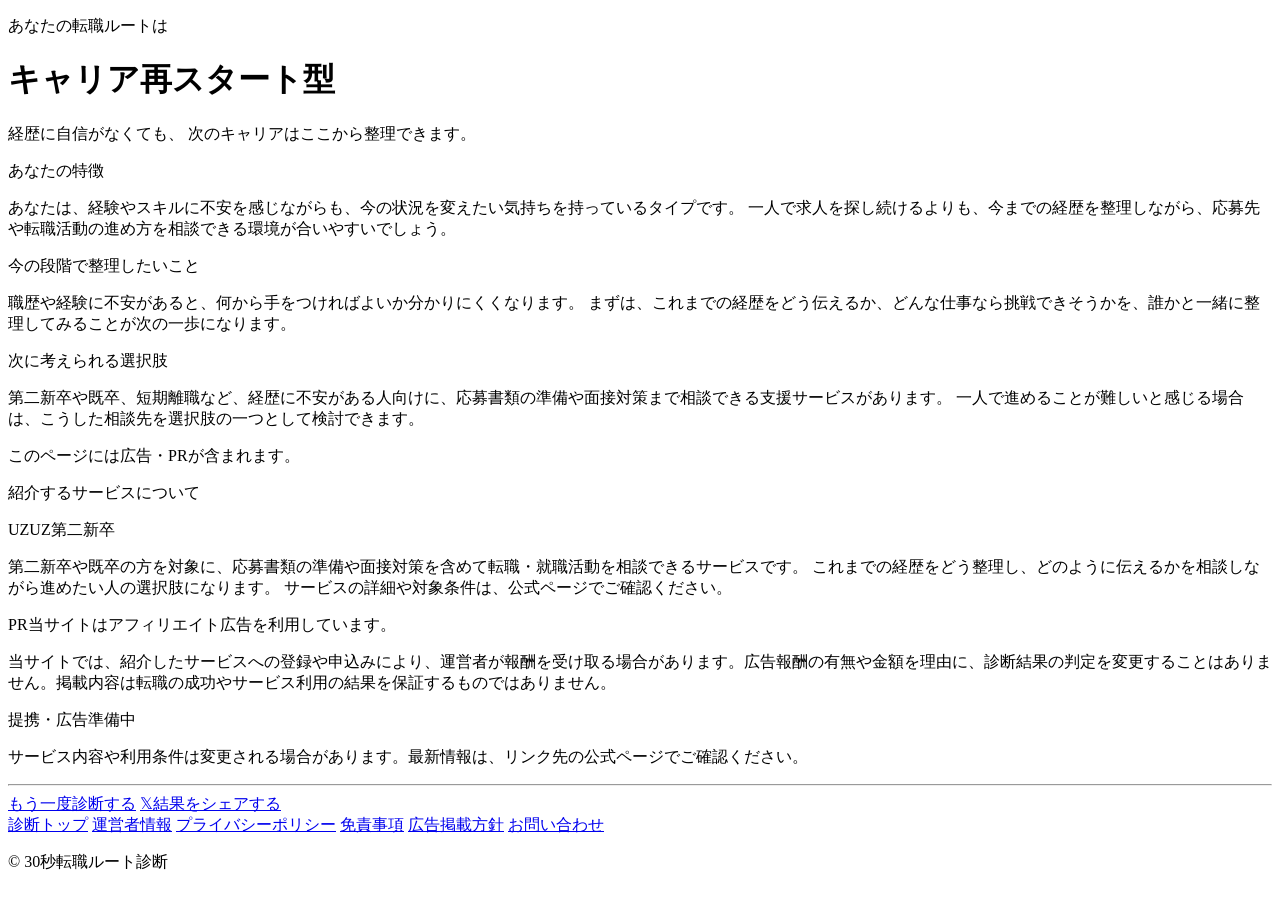
==== about.html @ 44304112 "Add files via upload" ====
<!DOCTYPE html>
<html lang="ja">
<head>
  <meta charset="UTF-8">
  <meta name="viewport" content="width=device-width, initial-scale=1.0">
  <title>キャリア再スタート型｜30秒転職ルート診断</title>
  <meta name="robots" content="noindex">
  <link rel="icon" href="../assets/images/favicon.png" type="image/png">
  <link rel="stylesheet" href="../style.css">
  <script src="../assets/js/analytics.js" defer></script>
</head>
<body>
<div class="result-page" data-result-type="RESTART">

  <!-- 1. 診断結果名 -->
  <div class="result-hero">
    <p class="result-hero__eyebrow">あなたの転職ルートは</p>
    <h1 class="result-hero__type">キャリア再スタート型</h1>
    <p class="result-hero__catch">経歴に自信がなくても、
次のキャリアはここから整理できます。</p>
  </div>

  <div class="result-body">

    <!-- 2. 結果タイプの特徴 -->
    <div class="result-card">
      <p class="result-card__title">あなたの特徴</p>
      <p class="result-card__body">あなたは、経験やスキルに不安を感じながらも、今の状況を変えたい気持ちを持っているタイプです。

一人で求人を探し続けるよりも、今までの経歴を整理しながら、応募先や転職活動の進め方を相談できる環境が合いやすいでしょう。</p>
    </div>

    <!-- 3. 今の段階で整理したいこと -->
    <div class="result-card">
      <p class="result-card__title">今の段階で整理したいこと</p>
      <p class="result-card__body">職歴や経験に不安があると、何から手をつければよいか分かりにくくなります。

まずは、これまでの経歴をどう伝えるか、どんな仕事なら挑戦できそうかを、誰かと一緒に整理してみることが次の一歩になります。</p>
    </div>

    <!-- 4. 次に考えられる選択肢 -->
    <div class="result-card">
      <p class="result-card__title">次に考えられる選択肢</p>
      <p class="result-card__body">第二新卒や既卒、短期離職など、経歴に不安がある人向けに、応募書類の準備や面接対策まで相談できる支援サービスがあります。

一人で進めることが難しいと感じる場合は、こうした相談先を選択肢の一つとして検討できます。</p>
    </div>

    <div class="ad-disclosure-top">このページには広告・PRが含まれます。</div>
    <!-- 5. 紹介サービスの一般的な特徴 -->
    <div class="result-card">
      <p class="result-card__title">紹介するサービスについて</p>
      <p class="service-name">UZUZ第二新卒</p>
      <p class="result-card__body">第二新卒や既卒の方を対象に、応募書類の準備や面接対策を含めて転職・就職活動を相談できるサービスです。

これまでの経歴をどう整理し、どのように伝えるかを相談しながら進めたい人の選択肢になります。

サービスの詳細や対象条件は、公式ページでご確認ください。</p>
    </div>

    <!-- 6. 広告・PR表記（紹介サービスの説明の直前にも事前表示） -->
    <div class="pr-notice">
      <p class="pr-notice__short"><span class="pr-tag">PR</span>当サイトはアフィリエイト広告を利用しています。</p>
      <p class="pr-notice__detail">当サイトでは、紹介したサービスへの登録や申込みにより、運営者が報酬を受け取る場合があります。広告報酬の有無や金額を理由に、診断結果の判定を変更することはありません。掲載内容は転職の成功やサービス利用の結果を保証するものではありません。</p>
    </div>

    <!-- 7. A8正式広告コード用のaffiliate-slot（クリックしない限り遷移しない） -->
    <!-- A8広告コード開始：運営者がコード全文を貼り付ける -->
    <div class="affiliate-slot affiliate-slot--restart" data-service-key="uzuz" data-cta-position="main">
      <p class="affiliate-placeholder">提携・広告準備中</p>
    </div>
    <!-- A8広告コード終了 -->

    <!-- 8. 最新情報確認の注意書き -->
    <p class="update-notice">サービス内容や利用条件は変更される場合があります。最新情報は、リンク先の公式ページでご確認ください。</p>

    <hr class="divider">

    <!-- 9. もう一度診断する / 10. Xで結果を共有する -->
    <div class="retry-share">
      <a href="../index.html" class="btn-retry" id="btn-retry">もう一度診断する</a>
      <a href="#" class="btn-share" id="btn-share" aria-label="診断結果をXでシェアする">
        <span class="btn-share__icon" aria-hidden="true">𝕏</span>結果をシェアする
      </a>
    </div>

  </div>
</div>

<footer class="site-footer">
  <div class="container">
    <nav class="site-footer__links" aria-label="サイトリンク">
      <a href="../index.html">診断トップ</a>
      <a href="../about.html">運営者情報</a>
      <a href="../privacy.html">プライバシーポリシー</a>
      <a href="../disclaimer.html">免責事項</a>
      <a href="../advertising-policy.html">広告掲載方針</a>
      <a href="https://docs.google.com/forms/d/e/1FAIpQLSc9FiE9QrxssRtH7XwaJatHyO9ElNKXP9jEjue935tfSrN-sg/viewform" target="_blank" rel="noopener noreferrer">お問い合わせ</a>
    </nav>
    <p class="site-footer__copy">© 30秒転職ルート診断</p>
  </div>
</footer>

<script>
  document.getElementById('btn-share').addEventListener('click', function (e) {
    e.preventDefault();
    var shareUrl = new URL('../index.html', window.location.href).href;
    var text = encodeURIComponent('私は「キャリア再スタート型」でした！\n経歴に自信がなくても、次の道は整理できる。\n#30秒転職ルート診断');
    window.open('https://twitter.com/intent/tweet?text=' + text + '&url=' + encodeURIComponent(shareUrl), '_blank', 'noopener');
    if (typeof window.trackEvent === 'function') window.trackEvent('share_click', { result_type: 'RESTART' });
  });
  document.getElementById('btn-retry').addEventListener('click', function () {
    if (typeof window.trackEvent === 'function') window.trackEvent('retry_click', {});
  });
</script>
</body>
</html>
---- style.css ----
/**
 * 30秒転職ルート診断 - 診断ロジック
 *
 * 構成：
 *  1. CONFIG              - サイト全体の設定値
 *  2. RESULT_SERVICE_MAP  - 結果タイプと紹介サービスの対応（公開情報のみ）
 *  3. QUESTIONS           - 質問データ
 *  4. 内部状態変数
 *  5. 各処理関数
 *
 * ※ trackEvent は assets/js/analytics.js で window.trackEvent として定義済み
 * ※ ANALYTICS_CONFIG も analytics.js で管理（二重定義しない）
 * ※ 対象条件チェック（年齢・地域・学歴等）は実装しない。
 *    サービスの利用条件は遷移先の公式ページで利用者本人が確認する設計とする。
 */

'use strict';

/* =============================================
   1. サイト設定
   ============================================= */
const CONFIG = {
  siteName: '30秒転職ルート診断',
  totalQuestions: 7,
  animation: {
    highlight: 250,  // 選択肢ハイライト表示時間（ms）
    transition: 200, // 画面切り替え時間（ms）
    loading: 500,    // 判定中画面の最低表示時間（ms）
  },
  resultUrls: {
    RESTART:  'results/restart.html',
    GROWTH:   'results/growth.html',
    ORGANIZE: 'results/organize.html',
    IT:       'results/it.html',
    SALES:    'results/sales.html',
    PREPARE:  'results/prepare.html',
  },
  share: {
    baseUrl: 'https://twitter.com/intent/tweet',
    hashtag: '30秒転職ルート診断',
  },
};

/* =============================================
   2. 結果タイプと紹介サービスの対応
   公開情報のみを保持する（service_keyは内部の処理識別用）。
   年齢・地域・学歴・雇用形態などの対象条件は保持しない。
   サービスの最新の利用条件は、遷移先の公式ページで
   利用者本人が確認する設計とする。
   ============================================= */
const RESULT_SERVICE_MAP = {
  RESTART:  { serviceKey: 'uzuz' },
  GROWTH:   { serviceKey: 'onecareer' },
  ORGANIZE: { serviceKey: 'adecco' },
  IT:       { serviceKey: 'unison_career' },
  SALES:    { serviceKey: 'hape_agent' },
};

/* =============================================
   3. 質問データ
   各質問の加点ロジックは仕様書に準拠しています。
   ============================================= */
const QUESTIONS = [
  // Q1
  {
    id: 'q1',
    text: '今のあなたに最も近い状況は？',
    choices: [
      {
        id: 'q1a',
        label: '今の会社が社会人1〜2社目で、経験にまだ自信がない',
        score: { RESTART: 3, ORGANIZE: 1 },
        outsideScope: false,
      },
      {
        id: 'q1b',
        label: '社会人経験を生かして、次のキャリアへ進みたい',
        score: { GROWTH: 2, IT: 1, SALES: 1 },
        outsideScope: false,
      },
      {
        id: 'q1c',
        label: '離職中・既卒・短期離職など、職歴に不安がある',
        score: { RESTART: 4, ORGANIZE: 1 },
        outsideScope: false,
      },
      {
        id: 'q1d',
        label: '新卒就活、副業、フリーランスだけを検討している',
        score: {},
        outsideScope: true,
      },
    ],
  },
  // Q2
  {
    id: 'q2',
    text: '今、最も興味がある方向は？',
    choices: [
      {
        id: 'q2a',
        label: 'IT・Web業界やエンジニア職',
        score: { IT: 6 },
        preferredRoute: 'IT',
      },
      {
        id: 'q2b',
        label: '営業職、または営業経験を生かす仕事',
        score: { SALES: 6 },
        preferredRoute: 'SALES',
      },
      {
        id: 'q2c',
        label: '成長企業や、キャリアアップできる環境',
        score: { GROWTH: 5 },
        preferredRoute: 'GROWTH',
      },
      {
        id: 'q2d',
        label: 'まだ職種や方向性を決められていない',
        score: { ORGANIZE: 5 },
        preferredRoute: 'ORGANIZE',
      },
    ],
  },
  // Q3
  {
    id: 'q3',
    text: '転職を考えるうえで、最も大きな悩みは？',
    choices: [
      {
        id: 'q3a',
        label: '経験やスキル、職歴に自信がない',
        score: { RESTART: 4 },
      },
      {
        id: 'q3b',
        label: '自分に向いている仕事が分からない',
        score: { ORGANIZE: 4 },
      },
      {
        id: 'q3c',
        label: '収入・評価・成長環境を変えたい',
        score: { GROWTH: 4 },
      },
      {
        id: 'q3d',
        label: '希望する業界や職種への進み方が分からない',
        scoreConditional: {
          IT:      { IT: 4 },
          SALES:   { SALES: 4 },
          default: { ORGANIZE: 2 },
        },
      },
    ],
  },
  // Q4
  {
    id: 'q4',
    text: 'どのようなサポートがあると動きやすい？',
    choices: [
      {
        id: 'q4a',
        label: '応募書類や面接も含め、基本から支えてほしい',
        score: { RESTART: 3 },
      },
      {
        id: 'q4b',
        label: '希望する業界や職種に詳しい人へ相談したい',
        scoreConditional: {
          IT:      { IT: 4 },
          SALES:   { SALES: 4 },
          default: { ORGANIZE: 2 },
        },
      },
      {
        id: 'q4c',
        label: '複数の選択肢を見ながら、方向性を整理したい',
        score: { ORGANIZE: 3 },
      },
      {
        id: 'q4d',
        label: '成長企業やキャリアアップ求人を知りたい',
        score: { GROWTH: 3 },
      },
    ],
  },
  // Q5
  {
    id: 'q5',
    text: '次の職場で最も変えたいことは？',
    choices: [
      {
        id: 'q5a',
        label: '未経験でも挑戦できる環境やサポート',
        score: { RESTART: 3 },
        scoreConditionalAdd: { IT: { IT: 2 } },
      },
      {
        id: 'q5b',
        label: '専門性や手に職を身につけられること',
        scoreConditional: {
          IT:      { IT: 3 },
          SALES:   { SALES: 2 },
          default: { ORGANIZE: 1 },
        },
      },
      {
        id: 'q5c',
        label: '年収・裁量・キャリアアップ',
        score: { GROWTH: 3 },
        scoreConditionalAdd: { SALES: { SALES: 1 } },
      },
      {
        id: 'q5d',
        label: '自分に合う仕事内容や働き方',
        score: { ORGANIZE: 3 },
      },
    ],
  },
  // Q6
  {
    id: 'q6',
    text: '転職活動を始める時期は？',
    choices: [
      { id: 'q6a', label: 'できれば1か月以内',              readiness: 3 },
      { id: 'q6b', label: '3か月以内を目安に動きたい',       readiness: 2 },
      { id: 'q6c', label: '半年以内に良い選択肢があれば動きたい', readiness: 1 },
      { id: 'q6d', label: 'まだ時期は決めていない',          readiness: 0, score: { PREPARE: 2, ORGANIZE: 1 } },
    ],
  },
  // Q7
  {
    id: 'q7',
    text: '今の段階で、どこまでなら行動できそう？',
    choices: [
      { id: 'q7a', label: '無料相談を利用して具体的に整理したい',       readiness: 3 },
      { id: 'q7b', label: 'まず無料登録して求人や選択肢を比較したい',    readiness: 2, score: { GROWTH: 1, ORGANIZE: 1 } },
      { id: 'q7c', label: 'サービスを使う前に、もう少し情報を集めたい', readiness: 1, score: { PREPARE: 2 } },
      { id: 'q7d', label: '今は登録や相談をするつもりはない',            readiness: 0, notReadyForService: true },
    ],
  },
];

/**
 * タイブレーカー用ラベルマップ
 * 上位2タイプの組み合わせに応じた選択肢ラベル
 */
const TIEBREAKER_LABELS = {
  RESTART:  '経験に自信がなくても始められる転職方法',
  IT:       'IT・Web業界への具体的な進み方',
  SALES:    '営業経験を生かせる会社やキャリア',
  GROWTH:   '成長できる企業やキャリアアップ',
  ORGANIZE: '職種や転職方法を一緒に整理すること',
};

/* =============================================
   4. 内部状態変数
   ============================================= */

/** スコア管理 */
let scores = { RESTART: 0, GROWTH: 0, ORGANIZE: 0, IT: 0, SALES: 0, PREPARE: 0 };

/** 転職意欲スコア */
let readinessScore = 0;

/** Q2で選んだ希望ルート */
let preferredRoute = null;

/** 対象外フラグ */
let outsideScope = false;

/** 登録不要フラグ */
let notReadyForService = false;

/** タイブレーカーを使用したか */
let usedTiebreaker = false;

/** 各質問の回答ID */
let answers = new Array(QUESTIONS.length).fill(null);

/** 現在表示中の質問インデックス */
let currentQuestionIndex = 0;

/** タイブレーカーモード中か */
let isTiebreakerMode = false;

/** タイブレーカーの回答 */
let tiebreakerAnswer = null;

/**
 * 基本7問終了時に保存した上位2タイプ
 * タイブレーカーから戻る際にリセットする
 */
let tiebreakerCandidates = null; // { first: 'RESTART', second: 'ORGANIZE' } 形式

/* =============================================
   5. 処理関数
   ============================================= */

/**
 * 診断ツールを初期化する
 */
function initializeDiagnosis() {
  saveUtmParameters();
  showScreen('start');
  trackEvent('diagnosis_view', {});

  const startBtn = document.getElementById('btn-start');
  if (startBtn) startBtn.addEventListener('click', startDiagnosis);

  // キャラクター画像フォールバック
  const charImg = document.querySelector('.start__character img');
  if (charImg) {
    charImg.style.color = 'transparent';
    charImg.style.fontSize = '0';

    const showFallback = () => {
      const wrapper = charImg.closest('.start__character');
      if (wrapper) {
        wrapper.innerHTML = '<span class="start__character--fallback" aria-hidden="true">🗺️</span>';
      }
    };
    charImg.addEventListener('error', showFallback);
    if (charImg.complete && !charImg.naturalWidth) showFallback();
  }
}

/**
 * 診断を開始する
 */
function startDiagnosis() {
  resetDiagnosis();
  showScreen('question');
  currentQuestionIndex = 0;
  showQuestion(currentQuestionIndex);
  trackEvent('diagnosis_start', {});
}

/**
 * 指定インデックスの質問を表示する
 * @param {number} index
 */
function showQuestion(index) {
  const question = QUESTIONS[index];
  if (!question) return;

  const questionContainer = document.getElementById('question-container');
  if (!questionContainer) return;

  updateProgress(index + 1, CONFIG.totalQuestions);

  const choicesHtml = question.choices.map((choice) => {
    const isSelected = answers[index] === choice.id;
    return `
      <li>
        <button
          class="choice-btn${isSelected ? ' is-selected' : ''}"
          data-choice-id="${choice.id}"
          data-question-index="${index}"
          aria-pressed="${isSelected}"
          tabindex="0"
        >${escapeHtml(choice.label)}</button>
      </li>`;
  }).join('');

  questionContainer.innerHTML = `
    <div class="question-card">
      <p class="question-card__text" id="question-text-${index}">
        ${escapeHtml(question.text)}
      </p>
      <ul class="choices" role="group" aria-labelledby="question-text-${index}">
        ${choicesHtml}
      </ul>
    </div>
    <nav class="question-nav" aria-label="診断ナビゲーション">
      ${index > 0
        ? '<button class="btn-back" id="btn-back" aria-label="前の質問に戻る">前の質問へ</button>'
        : '<span></span>'
      }
      <button class="btn-reset" id="btn-reset">最初からやり直す</button>
    </nav>`;

  questionContainer.querySelectorAll('.choice-btn').forEach(btn => {
    btn.addEventListener('click', () => {
      selectAnswer(parseInt(btn.dataset.questionIndex, 10), btn.dataset.choiceId);
    });
    btn.addEventListener('keydown', (e) => {
      if (e.key === 'Enter' || e.key === ' ') { e.preventDefault(); btn.click(); }
    });
  });

  const backBtn = document.getElementById('btn-back');
  if (backBtn) backBtn.addEventListener('click', goBack);

  const resetBtn = document.getElementById('btn-reset');
  if (resetBtn) {
    resetBtn.addEventListener('click', () => {
      if (confirm('最初からやり直しますか？')) {
        resetDiagnosis();
        showScreen('start');
        trackEvent('retry_click', {});
      }
    });
  }

  // question_view：answer_id は送信しない
  trackEvent('question_view', { question_id: question.id });

  const questionText = questionContainer.querySelector('.question-card__text');
  if (questionText) {
    questionText.setAttribute('tabindex', '-1');
    questionText.focus();
  }
}

/**
 * タイブレーカー（追加質問）を表示する
 * 上位2タイプに対応する選択肢だけを表示する
 * @param {{ first: string, second: string }} candidates - 上位2タイプ
 */
function showTiebreaker(candidates) {
  const questionContainer = document.getElementById('question-container');
  if (!questionContainer) return;

  isTiebreakerMode = true;
  usedTiebreaker = true;
  tiebreakerCandidates = candidates;

  updateProgress(CONFIG.totalQuestions, CONFIG.totalQuestions);

  // 上位2タイプの選択肢だけを生成
  const tbChoices = [candidates.first, candidates.second].map(type => ({
    id: 'tb_' + type.toLowerCase(),
    type: type,
    label: TIEBREAKER_LABELS[type] || type,
  }));

  const choicesHtml = tbChoices.map(choice => `
    <li>
      <button
        class="choice-btn"
        data-choice-id="${choice.id}"
        data-choice-type="${choice.type}"
        aria-pressed="false"
        tabindex="0"
      >${escapeHtml(choice.label)}</button>
    </li>`).join('');

  questionContainer.innerHTML = `
    <div class="question-card">
      <p class="question-card__text" id="question-text-tb">
        今のあなたが、最も相談したいことは？
      </p>
      <ul class="choices" role="group" aria-labelledby="question-text-tb">
        ${choicesHtml}
      </ul>
    </div>
    <nav class="question-nav" aria-label="診断ナビゲーション">
      <button class="btn-back" id="btn-back-tb" aria-label="前の質問に戻る">前の質問へ</button>
      <button class="btn-reset" id="btn-reset-tb">最初からやり直す</button>
    </nav>`;

  questionContainer.querySelectorAll('.choice-btn').forEach(btn => {
    btn.addEventListener('click', () => {
      selectTiebreakerAnswer(btn.dataset.choiceId, btn.dataset.choiceType);
    });
    btn.addEventListener('keydown', (e) => {
      if (e.key === 'Enter' || e.key === ' ') { e.preventDefault(); btn.click(); }
    });
  });

  // 戻るボタン：タイブレーカー関連状態をリセット
  const backBtn = document.getElementById('btn-back-tb');
  if (backBtn) {
    backBtn.addEventListener('click', () => {
      usedTiebreaker = false;
      tiebreakerAnswer = null;
      isTiebreakerMode = false;
      tiebreakerCandidates = null;
      currentQuestionIndex = QUESTIONS.length - 1;
      showQuestion(currentQuestionIndex);
      trackEvent('diagnosis_back', { question_id: 'tb' });
    });
  }

  const resetBtn = document.getElementById('btn-reset-tb');
  if (resetBtn) {
    resetBtn.addEventListener('click', () => {
      if (confirm('最初からやり直しますか？')) {
        resetDiagnosis();
        showScreen('start');
        trackEvent('retry_click', {});
      }
    });
  }

  trackEvent('question_view', { question_id: 'tb' });
}

/**
 * 回答を選択する（基本7問用）
 * @param {number} questionIndex
 * @param {string} choiceId
 */
function selectAnswer(questionIndex, choiceId) {
  const question = QUESTIONS[questionIndex];
  if (!question) return;
  const choice = question.choices.find(c => c.id === choiceId);
  if (!choice) return;

  // ハイライト表示
  document.querySelectorAll('.choice-btn').forEach(btn => {
    btn.classList.remove('is-selected');
    btn.setAttribute('aria-pressed', 'false');
  });
  const selectedBtn = document.querySelector(`[data-choice-id="${choiceId}"]`);
  if (selectedBtn) {
    selectedBtn.classList.add('is-selected');
    selectedBtn.setAttribute('aria-pressed', 'true');
  }

  answers[questionIndex] = choiceId;

  // フラグ処理
  if (choice.outsideScope) outsideScope = true;
  if (choice.notReadyForService) notReadyForService = true;
  if (choice.preferredRoute !== undefined) preferredRoute = choice.preferredRoute;

  // question_answer：question_id のみ送信（answer_idなどの回答内容は送信しない）
  trackEvent('question_answer', { question_id: question.id });

  setTimeout(() => {
    if (questionIndex + 1 < QUESTIONS.length) {
      currentQuestionIndex = questionIndex + 1;
      showQuestion(currentQuestionIndex);
    } else {
      runDiagnosis();
    }
  }, CONFIG.animation.highlight);
}

/**
 * タイブレーカーの回答を選択する
 * 選んだタイプを直接最終結果にする
 * @param {string} choiceId
 * @param {string} choiceType - 'RESTART' | 'IT' | 'SALES' | 'GROWTH' | 'ORGANIZE'
 */
function selectTiebreakerAnswer(choiceId, choiceType) {
  const selectedBtn = document.querySelector(`[data-choice-id="${choiceId}"]`);
  if (selectedBtn) {
    selectedBtn.classList.add('is-selected');
    selectedBtn.setAttribute('aria-pressed', 'true');
  }

  tiebreakerAnswer = choiceType;
  trackEvent('question_answer', { question_id: 'tb' });

  setTimeout(() => { runDiagnosis(); }, CONFIG.animation.highlight);
}

/**
 * 前の質問へ戻る
 */
function goBack() {
  trackEvent('diagnosis_back', { question_id: QUESTIONS[currentQuestionIndex].id });
  currentQuestionIndex = Math.max(0, currentQuestionIndex - 1);
  showQuestion(currentQuestionIndex);
}

/**
 * 過去の回答状態を復元する（showQuestion内で対応済み・拡張用）
 * @param {number} questionIndex
 */
function restoreAnswerState(questionIndex) {
  const savedAnswer = answers[questionIndex];
  if (!savedAnswer) return;
  const btn = document.querySelector(`[data-choice-id="${savedAnswer}"]`);
  if (btn) {
    btn.classList.add('is-selected');
    btn.setAttribute('aria-pressed', 'true');
  }
}

/**
 * スコアを全回答から再計算する
 */
function calculateScores() {
  scores = { RESTART: 0, GROWTH: 0, ORGANIZE: 0, IT: 0, SALES: 0, PREPARE: 0 };
  readinessScore = 0;
  preferredRoute = null;
  outsideScope = false;
  notReadyForService = false;

  answers.forEach((choiceId, qIndex) => {
    if (choiceId === null) return;
    const question = QUESTIONS[qIndex];
    const choice = question.choices.find(c => c.id === choiceId);
    if (!choice) return;

    if (choice.outsideScope) outsideScope = true;
    if (choice.notReadyForService) notReadyForService = true;
    if (choice.preferredRoute !== undefined) preferredRoute = choice.preferredRoute;
    if (choice.readiness !== undefined) readinessScore += choice.readiness;

    if (choice.score) {
      Object.entries(choice.score).forEach(([type, point]) => {
        scores[type] = (scores[type] || 0) + point;
      });
    }

    if (choice.scoreConditional) {
      const conditional = choice.scoreConditional[preferredRoute] || choice.scoreConditional.default;
      if (conditional) {
        Object.entries(conditional).forEach(([type, point]) => {
          scores[type] = (scores[type] || 0) + point;
        });
      }
    }

    if (choice.scoreConditionalAdd) {
      const addScore = choice.scoreConditionalAdd[preferredRoute];
      if (addScore) {
        Object.entries(addScore).forEach(([type, point]) => {
          scores[type] = (scores[type] || 0) + point;
        });
      }
    }
  });
}

/**
 * PREPAREを表示すべきか判定する
 * @returns {boolean}
 */
function checkPrepareResult() {
  if (outsideScope) return true;
  if (notReadyForService) return true;
  if (readinessScore <= 1) return true;

  const eligibleTypes = ['RESTART', 'GROWTH', 'ORGANIZE', 'IT', 'SALES'];
  const hasEligible = eligibleTypes.some(type => checkEligibility(type));
  if (!hasEligible) return true;

  return false;
}

/**
 * 指定タイプに紹介サービスが存在するか確認する
 * 年齢・地域・学歴・雇用形態などの対象条件チェックは行わない。
 * サービスの利用条件は遷移先の公式ページで利用者本人が確認する。
 * @param {string} type
 * @returns {boolean}
 */
function checkEligibility(type) {
  return Object.prototype.hasOwnProperty.call(RESULT_SERVICE_MAP, type);
}

/**
 * スコアを降順にランキングした配列を返す
 * @returns {Array<{type: string, score: number}>}
 */
function getRankedResults() {
  const targetTypes = ['RESTART', 'GROWTH', 'ORGANIZE', 'IT', 'SALES'];
  return targetTypes
    .filter(type => checkEligibility(type))
    .map(type => ({ type, score: scores[type] }))
    .sort((a, b) => b.score - a.score);
}

/**
 * タイブレーカーが必要か判定する
 * @param {Array} ranked
 * @returns {boolean}
 */
function needsTiebreaker(ranked) {
  if (ranked.length < 2) return false;
  return Math.abs(ranked[0].score - ranked[1].score) <= 1;
}

/**
 * タイブレーカー結果から最終タイプを確定する
 * 選択タイプを優先し、紹介サービスがなければ対方、両方なければPREPARE
 * @returns {string}
 */
function determineTiebreakerResult() {
  if (!tiebreakerAnswer || !tiebreakerCandidates) return 'PREPARE';

  const selected = tiebreakerAnswer;
  const other = (selected === tiebreakerCandidates.first)
    ? tiebreakerCandidates.second
    : tiebreakerCandidates.first;

  if (checkEligibility(selected)) return selected;
  if (checkEligibility(other)) return other;
  return 'PREPARE';
}

/**
 * 最終結果タイプを確定する
 * @returns {string} 結果タイプID、または '__TIEBREAKER__'
 */
function determineFinalResult() {
  calculateScores();

  if (checkPrepareResult()) return 'PREPARE';

  // タイブレーカー済みの場合は選択タイプを優先
  if (usedTiebreaker && tiebreakerAnswer) {
    return determineTiebreakerResult();
  }

  const ranked = getRankedResults();
  if (ranked.length === 0) return 'PREPARE';

  if (!needsTiebreaker(ranked)) return ranked[0].type;

  // タイブレーカーが必要 → 上位2タイプを保存して返す
  return '__TIEBREAKER__';
}

/**
 * 診断を実行し、結果へ遷移する
 * 重要: determineFinalResult() 内で calculateScores() が走るため、
 *       ランキングは必ずその後に取得する
 */
function runDiagnosis() {
  // 1〜3. スコア計算 → PREPARE判定 → タイブレーカー済みなら最終確定
  let result = determineFinalResult();

  if (result === '__TIEBREAKER__') {
    // 4. 最新スコアからランキングを取得（calculateScores後）
    const ranked = getRankedResults();
    // 5. 最新ランキングの上位2タイプだけを追加質問に表示
    showTiebreaker({
      first: ranked[0].type,
      second: ranked[1].type,
    });
    return;
  }

  showScreen('loading');
  setTimeout(() => {
    const utmData = getUtmParameters();
    trackEvent('diagnosis_complete', {
      result_type: result,
      question_count: usedTiebreaker ? CONFIG.totalQuestions + 1 : CONFIG.totalQuestions,
      used_tiebreaker: usedTiebreaker,
      utm_source: utmData.utm_source || '',
      utm_medium: utmData.utm_medium || '',
      utm_campaign: utmData.utm_campaign || '',
    });
    redirectToResult(result);
  }, CONFIG.animation.loading);
}

/**
 * UTMパラメータをsessionStorageへ保存する
 */
function saveUtmParameters() {
  const params = new URLSearchParams(window.location.search);
  ['utm_source', 'utm_medium', 'utm_campaign', 'utm_content', 'utm_term'].forEach(key => {
    const value = params.get(key);
    if (value) sessionStorage.setItem(key, value);
  });
}

/**
 * sessionStorageからUTMパラメータを取得する
 * @returns {Object}
 */
function getUtmParameters() {
  const result = {};
  ['utm_source', 'utm_medium', 'utm_campaign', 'utm_content', 'utm_term'].forEach(key => {
    const value = sessionStorage.getItem(key);
    if (value) result[key] = value;
  });
  return result;
}

/**
 * 診断状態をすべてリセットする
 */
function resetDiagnosis() {
  scores = { RESTART: 0, GROWTH: 0, ORGANIZE: 0, IT: 0, SALES: 0, PREPARE: 0 };
  readinessScore = 0;
  preferredRoute = null;
  outsideScope = false;
  notReadyForService = false;
  usedTiebreaker = false;
  answers = new Array(QUESTIONS.length).fill(null);
  currentQuestionIndex = 0;
  isTiebreakerMode = false;
  tiebreakerAnswer = null;
  tiebreakerCandidates = null;
}

/**
 * 結果ページへ遷移する（回答内容はURLに含めない）
 * @param {string} resultType
 */
function redirectToResult(resultType) {
  const url = CONFIG.resultUrls[resultType];
  if (!url) { console.error('結果URLが見つかりません:', resultType); return; }
  window.location.href = url;
}

/* =============================================
   ユーティリティ
   ============================================= */

/**
 * 指定画面を表示し他を非表示にする
 * @param {string} screenName
 */
function showScreen(screenName) {
  ['start', 'question', 'loading'].forEach(name => {
    const el = document.getElementById('screen-' + name);
    if (!el) return;
    if (name === screenName) {
      el.style.display = '';
      el.classList.add('is-active');
    } else {
      el.style.display = 'none';
      el.classList.remove('is-active');
    }
  });
}

/**
 * プログレスバーと進捗テキストを更新する
 * @param {number} current
 * @param {number} total
 */
function updateProgress(current, total) {
  const fill = document.getElementById('progress-fill');
  const countEl = document.getElementById('progress-count');
  const timeEl = document.getElementById('progress-time');
  const bar = document.querySelector('.progress-bar');

  const pct = Math.round((current / total) * 100);

  if (fill) fill.style.width = pct + '%';

  // aria属性を更新
  if (bar) {
    bar.setAttribute('aria-valuenow', current);
    bar.setAttribute('aria-valuetext', current + '問目 / 全' + total + '問');
  }

  if (countEl) countEl.textContent = current + ' / ' + total + '問';
  if (timeEl) {
    const remaining = Math.ceil((total - current + 1) * 4);
    timeEl.textContent = remaining > 0 ? '残り約' + remaining + '秒' : '';
  }
}

/**
 * XSS対策: HTMLエスケープ
 * @param {string} str
 * @returns {string}
 */
function escapeHtml(str) {
  const div = document.createElement('div');
  div.textContent = str;
  return div.innerHTML;
}

/* =============================================
   初期化
   ============================================= */
document.addEventListener('DOMContentLoaded', initializeDiagnosis);
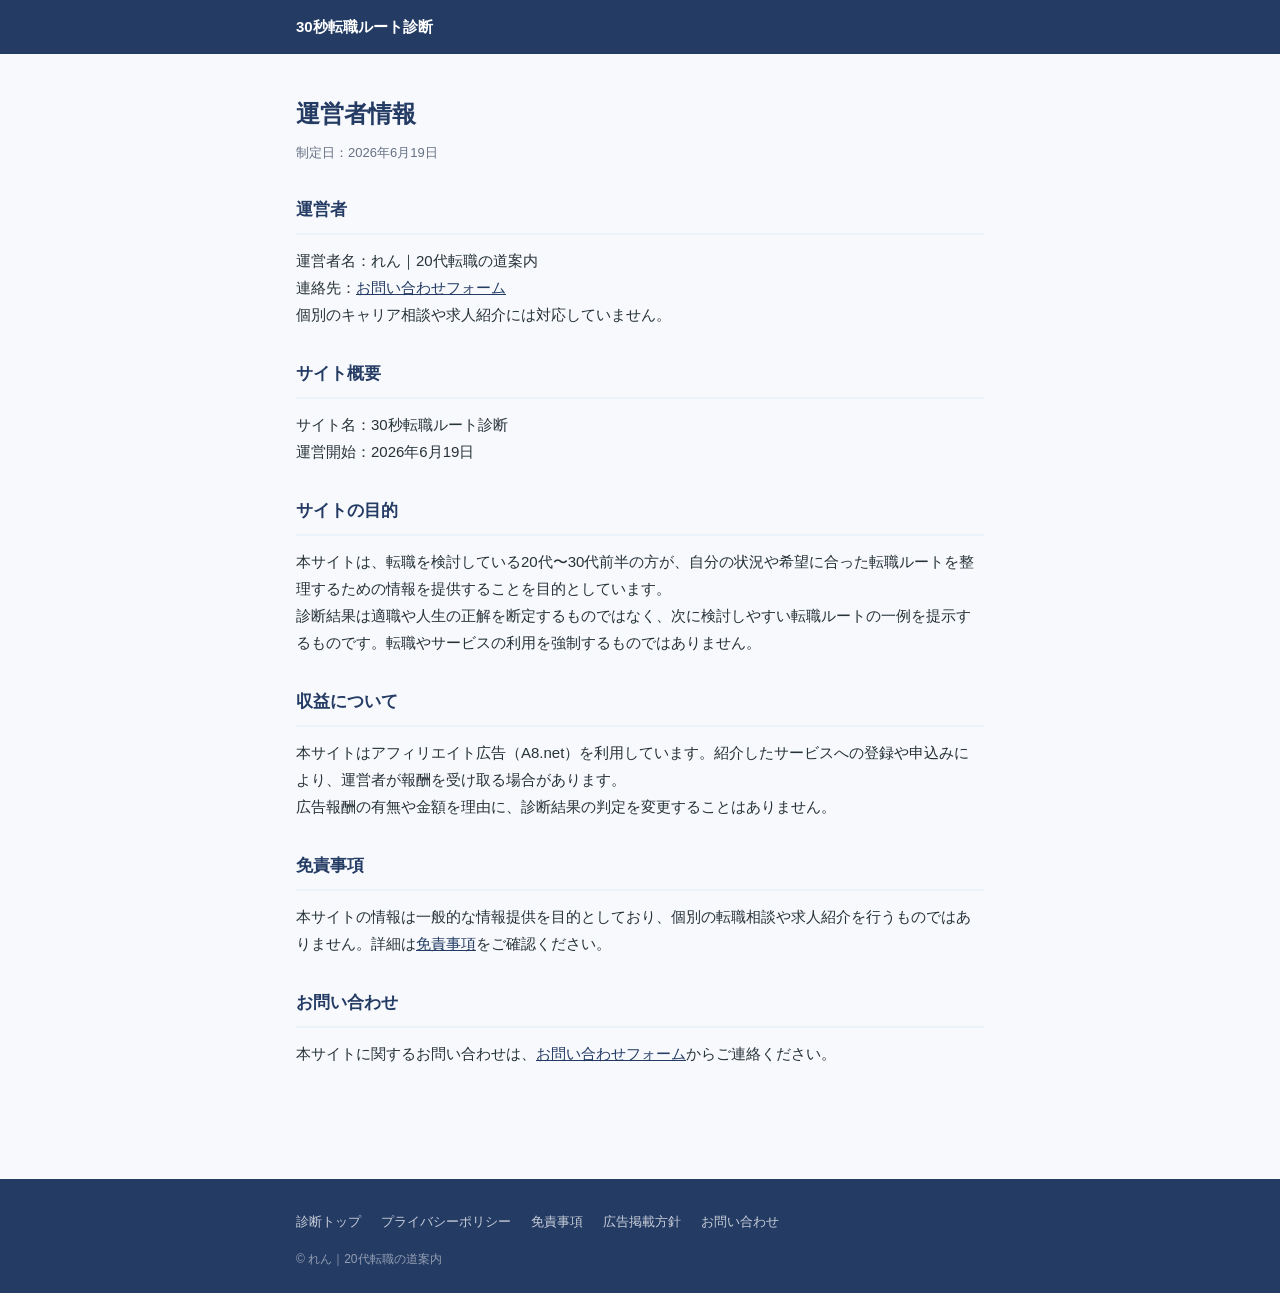
==== commit 5a3ce56b: "Fix project folder structure" ====
--- a/about.html
+++ b/about.html
@@ -3,115 +3,70 @@
 <head>
   <meta charset="UTF-8">
   <meta name="viewport" content="width=device-width, initial-scale=1.0">
-  <title>キャリア再スタート型｜30秒転職ルート診断</title>
-  <meta name="robots" content="noindex">
-  <link rel="icon" href="../assets/images/favicon.png" type="image/png">
-  <link rel="stylesheet" href="../style.css">
-  <script src="../assets/js/analytics.js" defer></script>
+  <title>運営者情報｜30秒転職ルート診断</title>
+  <link rel="icon" href="assets/images/favicon.png" type="image/png">
+  <link rel="stylesheet" href="style.css">
 </head>
 <body>
-<div class="result-page" data-result-type="RESTART">
+<div class="legal-page">
+  <header class="site-header">
+    <div class="container">
+      <a href="index.html" class="site-header__logo">30秒転職ルート診断</a>
+    </div>
+  </header>
 
-  <!-- 1. 診断結果名 -->
-  <div class="result-hero">
-    <p class="result-hero__eyebrow">あなたの転職ルートは</p>
-    <h1 class="result-hero__type">キャリア再スタート型</h1>
-    <p class="result-hero__catch">経歴に自信がなくても、
-次のキャリアはここから整理できます。</p>
-  </div>
+  <main class="legal-body">
+    <h1>運営者情報</h1>
+    <p class="legal-date">制定日：2026年6月19日</p>
 
-  <div class="result-body">
-
-    <!-- 2. 結果タイプの特徴 -->
-    <div class="result-card">
-      <p class="result-card__title">あなたの特徴</p>
-      <p class="result-card__body">あなたは、経験やスキルに不安を感じながらも、今の状況を変えたい気持ちを持っているタイプです。
-
-一人で求人を探し続けるよりも、今までの経歴を整理しながら、応募先や転職活動の進め方を相談できる環境が合いやすいでしょう。</p>
+    <div class="legal-section">
+      <h2>運営者</h2>
+      <p>運営者名：れん｜20代転職の道案内<br>
+      連絡先：<a href="https://docs.google.com/forms/d/e/1FAIpQLSc9FiE9QrxssRtH7XwaJatHyO9ElNKXP9jEjue935tfSrN-sg/viewform" target="_blank" rel="noopener noreferrer">お問い合わせフォーム</a></p>
+      <p>個別のキャリア相談や求人紹介には対応していません。</p>
     </div>
 
-    <!-- 3. 今の段階で整理したいこと -->
-    <div class="result-card">
-      <p class="result-card__title">今の段階で整理したいこと</p>
-      <p class="result-card__body">職歴や経験に不安があると、何から手をつければよいか分かりにくくなります。
-
-まずは、これまでの経歴をどう伝えるか、どんな仕事なら挑戦できそうかを、誰かと一緒に整理してみることが次の一歩になります。</p>
+    <div class="legal-section">
+      <h2>サイト概要</h2>
+      <p>サイト名：30秒転職ルート診断<br>
+      運営開始：2026年6月19日</p>
     </div>
 
-    <!-- 4. 次に考えられる選択肢 -->
-    <div class="result-card">
-      <p class="result-card__title">次に考えられる選択肢</p>
-      <p class="result-card__body">第二新卒や既卒、短期離職など、経歴に不安がある人向けに、応募書類の準備や面接対策まで相談できる支援サービスがあります。
-
-一人で進めることが難しいと感じる場合は、こうした相談先を選択肢の一つとして検討できます。</p>
+    <div class="legal-section">
+      <h2>サイトの目的</h2>
+      <p>本サイトは、転職を検討している20代〜30代前半の方が、自分の状況や希望に合った転職ルートを整理するための情報を提供することを目的としています。</p>
+      <p>診断結果は適職や人生の正解を断定するものではなく、次に検討しやすい転職ルートの一例を提示するものです。転職やサービスの利用を強制するものではありません。</p>
     </div>
 
-    <div class="ad-disclosure-top">このページには広告・PRが含まれます。</div>
-    <!-- 5. 紹介サービスの一般的な特徴 -->
-    <div class="result-card">
-      <p class="result-card__title">紹介するサービスについて</p>
-      <p class="service-name">UZUZ第二新卒</p>
-      <p class="result-card__body">第二新卒や既卒の方を対象に、応募書類の準備や面接対策を含めて転職・就職活動を相談できるサービスです。
-
-これまでの経歴をどう整理し、どのように伝えるかを相談しながら進めたい人の選択肢になります。
-
-サービスの詳細や対象条件は、公式ページでご確認ください。</p>
+    <div class="legal-section">
+      <h2>収益について</h2>
+      <p>本サイトはアフィリエイト広告（A8.net）を利用しています。紹介したサービスへの登録や申込みにより、運営者が報酬を受け取る場合があります。</p>
+      <p>広告報酬の有無や金額を理由に、診断結果の判定を変更することはありません。</p>
     </div>
 
-    <!-- 6. 広告・PR表記（紹介サービスの説明の直前にも事前表示） -->
-    <div class="pr-notice">
-      <p class="pr-notice__short"><span class="pr-tag">PR</span>当サイトはアフィリエイト広告を利用しています。</p>
-      <p class="pr-notice__detail">当サイトでは、紹介したサービスへの登録や申込みにより、運営者が報酬を受け取る場合があります。広告報酬の有無や金額を理由に、診断結果の判定を変更することはありません。掲載内容は転職の成功やサービス利用の結果を保証するものではありません。</p>
+    <div class="legal-section">
+      <h2>免責事項</h2>
+      <p>本サイトの情報は一般的な情報提供を目的としており、個別の転職相談や求人紹介を行うものではありません。詳細は<a href="disclaimer.html">免責事項</a>をご確認ください。</p>
     </div>
 
-    <!-- 7. A8正式広告コード用のaffiliate-slot（クリックしない限り遷移しない） -->
-    <!-- A8広告コード開始：運営者がコード全文を貼り付ける -->
-    <div class="affiliate-slot affiliate-slot--restart" data-service-key="uzuz" data-cta-position="main">
-      <p class="affiliate-placeholder">提携・広告準備中</p>
+    <div class="legal-section">
+      <h2>お問い合わせ</h2>
+      <p>本サイトに関するお問い合わせは、<a href="https://docs.google.com/forms/d/e/1FAIpQLSc9FiE9QrxssRtH7XwaJatHyO9ElNKXP9jEjue935tfSrN-sg/viewform" target="_blank" rel="noopener noreferrer">お問い合わせフォーム</a>からご連絡ください。</p>
     </div>
-    <!-- A8広告コード終了 -->
+  </main>
 
-    <!-- 8. 最新情報確認の注意書き -->
-    <p class="update-notice">サービス内容や利用条件は変更される場合があります。最新情報は、リンク先の公式ページでご確認ください。</p>
-
-    <hr class="divider">
-
-    <!-- 9. もう一度診断する / 10. Xで結果を共有する -->
-    <div class="retry-share">
-      <a href="../index.html" class="btn-retry" id="btn-retry">もう一度診断する</a>
-      <a href="#" class="btn-share" id="btn-share" aria-label="診断結果をXでシェアする">
-        <span class="btn-share__icon" aria-hidden="true">𝕏</span>結果をシェアする
-      </a>
+  <footer class="site-footer">
+    <div class="container">
+      <nav class="site-footer__links" aria-label="サイトリンク">
+        <a href="index.html">診断トップ</a>
+        <a href="privacy.html">プライバシーポリシー</a>
+        <a href="disclaimer.html">免責事項</a>
+        <a href="advertising-policy.html">広告掲載方針</a>
+        <a href="https://docs.google.com/forms/d/e/1FAIpQLSc9FiE9QrxssRtH7XwaJatHyO9ElNKXP9jEjue935tfSrN-sg/viewform" target="_blank" rel="noopener noreferrer">お問い合わせ</a>
+      </nav>
+      <p class="site-footer__copy">© れん｜20代転職の道案内</p>
     </div>
-
-  </div>
+  </footer>
 </div>
-
-<footer class="site-footer">
-  <div class="container">
-    <nav class="site-footer__links" aria-label="サイトリンク">
-      <a href="../index.html">診断トップ</a>
-      <a href="../about.html">運営者情報</a>
-      <a href="../privacy.html">プライバシーポリシー</a>
-      <a href="../disclaimer.html">免責事項</a>
-      <a href="../advertising-policy.html">広告掲載方針</a>
-      <a href="https://docs.google.com/forms/d/e/1FAIpQLSc9FiE9QrxssRtH7XwaJatHyO9ElNKXP9jEjue935tfSrN-sg/viewform" target="_blank" rel="noopener noreferrer">お問い合わせ</a>
-    </nav>
-    <p class="site-footer__copy">© 30秒転職ルート診断</p>
-  </div>
-</footer>
-
-<script>
-  document.getElementById('btn-share').addEventListener('click', function (e) {
-    e.preventDefault();
-    var shareUrl = new URL('../index.html', window.location.href).href;
-    var text = encodeURIComponent('私は「キャリア再スタート型」でした！\n経歴に自信がなくても、次の道は整理できる。\n#30秒転職ルート診断');
-    window.open('https://twitter.com/intent/tweet?text=' + text + '&url=' + encodeURIComponent(shareUrl), '_blank', 'noopener');
-    if (typeof window.trackEvent === 'function') window.trackEvent('share_click', { result_type: 'RESTART' });
-  });
-  document.getElementById('btn-retry').addEventListener('click', function () {
-    if (typeof window.trackEvent === 'function') window.trackEvent('retry_click', {});
-  });
-</script>
 </body>
 </html>
--- a/style.css
+++ b/style.css
@@ -1,872 +1,987 @@
-/**
- * 30秒転職ルート診断 - 診断ロジック
- *
- * 構成：
- *  1. CONFIG              - サイト全体の設定値
- *  2. RESULT_SERVICE_MAP  - 結果タイプと紹介サービスの対応（公開情報のみ）
- *  3. QUESTIONS           - 質問データ
- *  4. 内部状態変数
- *  5. 各処理関数
- *
- * ※ trackEvent は assets/js/analytics.js で window.trackEvent として定義済み
- * ※ ANALYTICS_CONFIG も analytics.js で管理（二重定義しない）
- * ※ 対象条件チェック（年齢・地域・学歴等）は実装しない。
- *    サービスの利用条件は遷移先の公式ページで利用者本人が確認する設計とする。
- */
-
-'use strict';
-
 /* =============================================
-   1. サイト設定
+   30秒転職ルート診断 - 共通スタイルシート
+   れん｜20代転職の道案内
    ============================================= */
-const CONFIG = {
-  siteName: '30秒転職ルート診断',
-  totalQuestions: 7,
-  animation: {
-    highlight: 250,  // 選択肢ハイライト表示時間（ms）
-    transition: 200, // 画面切り替え時間（ms）
-    loading: 500,    // 判定中画面の最低表示時間（ms）
-  },
-  resultUrls: {
-    RESTART:  'results/restart.html',
-    GROWTH:   'results/growth.html',
-    ORGANIZE: 'results/organize.html',
-    IT:       'results/it.html',
-    SALES:    'results/sales.html',
-    PREPARE:  'results/prepare.html',
-  },
-  share: {
-    baseUrl: 'https://twitter.com/intent/tweet',
-    hashtag: '30秒転職ルート診断',
-  },
-};
+
+/* CSS カスタムプロパティ（変数） */
+:root {
+  --color-bg: #F7F9FC;
+  --color-card: #FFFFFF;
+  --color-navy: #243B64;
+  --color-blue: #7FA9D8;
+  --color-blue-light: #EAF2FA;
+  --color-text: #263238;
+  --color-text-sub: #667085;
+  --color-accent: #E9925A;
+  --color-border: #D9E2EC;
+  --color-danger: #B54747;
+
+  --font-family: -apple-system, BlinkMacSystemFont, "Helvetica Neue", "Yu Gothic", "YuGothic",
+    "ヒラギノ角ゴ ProN", "Hiragino Kaku Gothic ProN", "メイリオ", Meiryo, sans-serif;
+
+  --radius-card: 16px;
+  --radius-btn: 12px;
+  --radius-sm: 8px;
+
+  --shadow-card: 0 2px 12px rgba(36, 59, 100, 0.08);
+  --shadow-btn: 0 2px 8px rgba(36, 59, 100, 0.15);
+
+  --transition-fast: 150ms ease;
+  --transition-normal: 200ms ease;
+  --transition-slow: 250ms ease;
+
+  --max-width: 720px;
+  --max-width-card: 640px;
+}
+
+/* リセット & ベース */
+*, *::before, *::after {
+  box-sizing: border-box;
+  margin: 0;
+  padding: 0;
+}
+
+html {
+  font-size: 16px;
+  -webkit-text-size-adjust: 100%;
+  scroll-behavior: smooth;
+}
+
+body {
+  font-family: var(--font-family);
+  background-color: var(--color-bg);
+  color: var(--color-text);
+  line-height: 1.7;
+  min-height: 100vh;
+  /* iPhoneのノッチ・下部バー対応 */
+  padding-top: env(safe-area-inset-top);
+  padding-bottom: env(safe-area-inset-bottom);
+  padding-left: env(safe-area-inset-left);
+  padding-right: env(safe-area-inset-right);
+}
+
+img {
+  max-width: 100%;
+  height: auto;
+  display: block;
+}
+
+a {
+  color: var(--color-navy);
+  text-decoration: underline;
+}
+
+a:hover {
+  opacity: 0.75;
+}
+
+/* フォーカスリング（アクセシビリティ必須） */
+:focus-visible {
+  outline: 3px solid var(--color-accent);
+  outline-offset: 3px;
+  border-radius: 4px;
+}
+
+/* モーション低減対応 */
+@media (prefers-reduced-motion: reduce) {
+  *, *::before, *::after {
+    animation-duration: 0.01ms !important;
+    transition-duration: 0.01ms !important;
+  }
+}
 
 /* =============================================
-   2. 結果タイプと紹介サービスの対応
-   公開情報のみを保持する（service_keyは内部の処理識別用）。
-   年齢・地域・学歴・雇用形態などの対象条件は保持しない。
-   サービスの最新の利用条件は、遷移先の公式ページで
-   利用者本人が確認する設計とする。
+   レイアウト共通
    ============================================= */
-const RESULT_SERVICE_MAP = {
-  RESTART:  { serviceKey: 'uzuz' },
-  GROWTH:   { serviceKey: 'onecareer' },
-  ORGANIZE: { serviceKey: 'adecco' },
-  IT:       { serviceKey: 'unison_career' },
-  SALES:    { serviceKey: 'hape_agent' },
-};
+
+.site-wrapper {
+  min-height: 100vh;
+  display: flex;
+  flex-direction: column;
+}
+
+.container {
+  width: 100%;
+  max-width: var(--max-width);
+  margin: 0 auto;
+  padding: 0 16px;
+}
 
 /* =============================================
-   3. 質問データ
-   各質問の加点ロジックは仕様書に準拠しています。
+   サイトヘッダー（法務ページ用）
    ============================================= */
-const QUESTIONS = [
-  // Q1
-  {
-    id: 'q1',
-    text: '今のあなたに最も近い状況は？',
-    choices: [
-      {
-        id: 'q1a',
-        label: '今の会社が社会人1〜2社目で、経験にまだ自信がない',
-        score: { RESTART: 3, ORGANIZE: 1 },
-        outsideScope: false,
-      },
-      {
-        id: 'q1b',
-        label: '社会人経験を生かして、次のキャリアへ進みたい',
-        score: { GROWTH: 2, IT: 1, SALES: 1 },
-        outsideScope: false,
-      },
-      {
-        id: 'q1c',
-        label: '離職中・既卒・短期離職など、職歴に不安がある',
-        score: { RESTART: 4, ORGANIZE: 1 },
-        outsideScope: false,
-      },
-      {
-        id: 'q1d',
-        label: '新卒就活、副業、フリーランスだけを検討している',
-        score: {},
-        outsideScope: true,
-      },
-    ],
-  },
-  // Q2
-  {
-    id: 'q2',
-    text: '今、最も興味がある方向は？',
-    choices: [
-      {
-        id: 'q2a',
-        label: 'IT・Web業界やエンジニア職',
-        score: { IT: 6 },
-        preferredRoute: 'IT',
-      },
-      {
-        id: 'q2b',
-        label: '営業職、または営業経験を生かす仕事',
-        score: { SALES: 6 },
-        preferredRoute: 'SALES',
-      },
-      {
-        id: 'q2c',
-        label: '成長企業や、キャリアアップできる環境',
-        score: { GROWTH: 5 },
-        preferredRoute: 'GROWTH',
-      },
-      {
-        id: 'q2d',
-        label: 'まだ職種や方向性を決められていない',
-        score: { ORGANIZE: 5 },
-        preferredRoute: 'ORGANIZE',
-      },
-    ],
-  },
-  // Q3
-  {
-    id: 'q3',
-    text: '転職を考えるうえで、最も大きな悩みは？',
-    choices: [
-      {
-        id: 'q3a',
-        label: '経験やスキル、職歴に自信がない',
-        score: { RESTART: 4 },
-      },
-      {
-        id: 'q3b',
-        label: '自分に向いている仕事が分からない',
-        score: { ORGANIZE: 4 },
-      },
-      {
-        id: 'q3c',
-        label: '収入・評価・成長環境を変えたい',
-        score: { GROWTH: 4 },
-      },
-      {
-        id: 'q3d',
-        label: '希望する業界や職種への進み方が分からない',
-        scoreConditional: {
-          IT:      { IT: 4 },
-          SALES:   { SALES: 4 },
-          default: { ORGANIZE: 2 },
-        },
-      },
-    ],
-  },
-  // Q4
-  {
-    id: 'q4',
-    text: 'どのようなサポートがあると動きやすい？',
-    choices: [
-      {
-        id: 'q4a',
-        label: '応募書類や面接も含め、基本から支えてほしい',
-        score: { RESTART: 3 },
-      },
-      {
-        id: 'q4b',
-        label: '希望する業界や職種に詳しい人へ相談したい',
-        scoreConditional: {
-          IT:      { IT: 4 },
-          SALES:   { SALES: 4 },
-          default: { ORGANIZE: 2 },
-        },
-      },
-      {
-        id: 'q4c',
-        label: '複数の選択肢を見ながら、方向性を整理したい',
-        score: { ORGANIZE: 3 },
-      },
-      {
-        id: 'q4d',
-        label: '成長企業やキャリアアップ求人を知りたい',
-        score: { GROWTH: 3 },
-      },
-    ],
-  },
-  // Q5
-  {
-    id: 'q5',
-    text: '次の職場で最も変えたいことは？',
-    choices: [
-      {
-        id: 'q5a',
-        label: '未経験でも挑戦できる環境やサポート',
-        score: { RESTART: 3 },
-        scoreConditionalAdd: { IT: { IT: 2 } },
-      },
-      {
-        id: 'q5b',
-        label: '専門性や手に職を身につけられること',
-        scoreConditional: {
-          IT:      { IT: 3 },
-          SALES:   { SALES: 2 },
-          default: { ORGANIZE: 1 },
-        },
-      },
-      {
-        id: 'q5c',
-        label: '年収・裁量・キャリアアップ',
-        score: { GROWTH: 3 },
-        scoreConditionalAdd: { SALES: { SALES: 1 } },
-      },
-      {
-        id: 'q5d',
-        label: '自分に合う仕事内容や働き方',
-        score: { ORGANIZE: 3 },
-      },
-    ],
-  },
-  // Q6
-  {
-    id: 'q6',
-    text: '転職活動を始める時期は？',
-    choices: [
-      { id: 'q6a', label: 'できれば1か月以内',              readiness: 3 },
-      { id: 'q6b', label: '3か月以内を目安に動きたい',       readiness: 2 },
-      { id: 'q6c', label: '半年以内に良い選択肢があれば動きたい', readiness: 1 },
-      { id: 'q6d', label: 'まだ時期は決めていない',          readiness: 0, score: { PREPARE: 2, ORGANIZE: 1 } },
-    ],
-  },
-  // Q7
-  {
-    id: 'q7',
-    text: '今の段階で、どこまでなら行動できそう？',
-    choices: [
-      { id: 'q7a', label: '無料相談を利用して具体的に整理したい',       readiness: 3 },
-      { id: 'q7b', label: 'まず無料登録して求人や選択肢を比較したい',    readiness: 2, score: { GROWTH: 1, ORGANIZE: 1 } },
-      { id: 'q7c', label: 'サービスを使う前に、もう少し情報を集めたい', readiness: 1, score: { PREPARE: 2 } },
-      { id: 'q7d', label: '今は登録や相談をするつもりはない',            readiness: 0, notReadyForService: true },
-    ],
-  },
-];
-
-/**
- * タイブレーカー用ラベルマップ
- * 上位2タイプの組み合わせに応じた選択肢ラベル
- */
-const TIEBREAKER_LABELS = {
-  RESTART:  '経験に自信がなくても始められる転職方法',
-  IT:       'IT・Web業界への具体的な進み方',
-  SALES:    '営業経験を生かせる会社やキャリア',
-  GROWTH:   '成長できる企業やキャリアアップ',
-  ORGANIZE: '職種や転職方法を一緒に整理すること',
-};
+
+.site-header {
+  background: var(--color-navy);
+  padding: 14px 0;
+}
+
+.site-header .container {
+  display: flex;
+  align-items: center;
+  justify-content: space-between;
+}
+
+.site-header__logo {
+  color: #fff;
+  text-decoration: none;
+  font-size: 15px;
+  font-weight: 700;
+}
 
 /* =============================================
-   4. 内部状態変数
+   サイトフッター
    ============================================= */
 
-/** スコア管理 */
-let scores = { RESTART: 0, GROWTH: 0, ORGANIZE: 0, IT: 0, SALES: 0, PREPARE: 0 };
-
-/** 転職意欲スコア */
-let readinessScore = 0;
-
-/** Q2で選んだ希望ルート */
-let preferredRoute = null;
-
-/** 対象外フラグ */
-let outsideScope = false;
-
-/** 登録不要フラグ */
-let notReadyForService = false;
-
-/** タイブレーカーを使用したか */
-let usedTiebreaker = false;
-
-/** 各質問の回答ID */
-let answers = new Array(QUESTIONS.length).fill(null);
-
-/** 現在表示中の質問インデックス */
-let currentQuestionIndex = 0;
-
-/** タイブレーカーモード中か */
-let isTiebreakerMode = false;
-
-/** タイブレーカーの回答 */
-let tiebreakerAnswer = null;
-
-/**
- * 基本7問終了時に保存した上位2タイプ
- * タイブレーカーから戻る際にリセットする
- */
-let tiebreakerCandidates = null; // { first: 'RESTART', second: 'ORGANIZE' } 形式
+.site-footer {
+  margin-top: auto;
+  background: var(--color-navy);
+  color: rgba(255,255,255,0.7);
+  padding: 32px 0 24px;
+  font-size: 13px;
+}
+
+.site-footer .container {
+  display: flex;
+  flex-direction: column;
+  gap: 16px;
+}
+
+.site-footer__links {
+  display: flex;
+  flex-wrap: wrap;
+  gap: 12px 20px;
+}
+
+.site-footer__links a {
+  color: rgba(255,255,255,0.75);
+  text-decoration: none;
+  font-size: 13px;
+}
+
+.site-footer__links a:hover {
+  color: #fff;
+  opacity: 1;
+}
+
+.site-footer__copy {
+  font-size: 12px;
+  color: rgba(255,255,255,0.5);
+}
 
 /* =============================================
-   5. 処理関数
+   診断ツール本体（index.html）
    ============================================= */
 
-/**
- * 診断ツールを初期化する
- */
-function initializeDiagnosis() {
-  saveUtmParameters();
-  showScreen('start');
-  trackEvent('diagnosis_view', {});
-
-  const startBtn = document.getElementById('btn-start');
-  if (startBtn) startBtn.addEventListener('click', startDiagnosis);
-
-  // キャラクター画像フォールバック
-  const charImg = document.querySelector('.start__character img');
-  if (charImg) {
-    charImg.style.color = 'transparent';
-    charImg.style.fontSize = '0';
-
-    const showFallback = () => {
-      const wrapper = charImg.closest('.start__character');
-      if (wrapper) {
-        wrapper.innerHTML = '<span class="start__character--fallback" aria-hidden="true">🗺️</span>';
-      }
-    };
-    charImg.addEventListener('error', showFallback);
-    if (charImg.complete && !charImg.naturalWidth) showFallback();
-  }
-}
-
-/**
- * 診断を開始する
- */
-function startDiagnosis() {
-  resetDiagnosis();
-  showScreen('question');
-  currentQuestionIndex = 0;
-  showQuestion(currentQuestionIndex);
-  trackEvent('diagnosis_start', {});
-}
-
-/**
- * 指定インデックスの質問を表示する
- * @param {number} index
- */
-function showQuestion(index) {
-  const question = QUESTIONS[index];
-  if (!question) return;
-
-  const questionContainer = document.getElementById('question-container');
-  if (!questionContainer) return;
-
-  updateProgress(index + 1, CONFIG.totalQuestions);
-
-  const choicesHtml = question.choices.map((choice) => {
-    const isSelected = answers[index] === choice.id;
-    return `
-      <li>
-        <button
-          class="choice-btn${isSelected ? ' is-selected' : ''}"
-          data-choice-id="${choice.id}"
-          data-question-index="${index}"
-          aria-pressed="${isSelected}"
-          tabindex="0"
-        >${escapeHtml(choice.label)}</button>
-      </li>`;
-  }).join('');
-
-  questionContainer.innerHTML = `
-    <div class="question-card">
-      <p class="question-card__text" id="question-text-${index}">
-        ${escapeHtml(question.text)}
-      </p>
-      <ul class="choices" role="group" aria-labelledby="question-text-${index}">
-        ${choicesHtml}
-      </ul>
-    </div>
-    <nav class="question-nav" aria-label="診断ナビゲーション">
-      ${index > 0
-        ? '<button class="btn-back" id="btn-back" aria-label="前の質問に戻る">前の質問へ</button>'
-        : '<span></span>'
-      }
-      <button class="btn-reset" id="btn-reset">最初からやり直す</button>
-    </nav>`;
-
-  questionContainer.querySelectorAll('.choice-btn').forEach(btn => {
-    btn.addEventListener('click', () => {
-      selectAnswer(parseInt(btn.dataset.questionIndex, 10), btn.dataset.choiceId);
-    });
-    btn.addEventListener('keydown', (e) => {
-      if (e.key === 'Enter' || e.key === ' ') { e.preventDefault(); btn.click(); }
-    });
-  });
-
-  const backBtn = document.getElementById('btn-back');
-  if (backBtn) backBtn.addEventListener('click', goBack);
-
-  const resetBtn = document.getElementById('btn-reset');
-  if (resetBtn) {
-    resetBtn.addEventListener('click', () => {
-      if (confirm('最初からやり直しますか？')) {
-        resetDiagnosis();
-        showScreen('start');
-        trackEvent('retry_click', {});
-      }
-    });
-  }
-
-  // question_view：answer_id は送信しない
-  trackEvent('question_view', { question_id: question.id });
-
-  const questionText = questionContainer.querySelector('.question-card__text');
-  if (questionText) {
-    questionText.setAttribute('tabindex', '-1');
-    questionText.focus();
-  }
-}
-
-/**
- * タイブレーカー（追加質問）を表示する
- * 上位2タイプに対応する選択肢だけを表示する
- * @param {{ first: string, second: string }} candidates - 上位2タイプ
- */
-function showTiebreaker(candidates) {
-  const questionContainer = document.getElementById('question-container');
-  if (!questionContainer) return;
-
-  isTiebreakerMode = true;
-  usedTiebreaker = true;
-  tiebreakerCandidates = candidates;
-
-  updateProgress(CONFIG.totalQuestions, CONFIG.totalQuestions);
-
-  // 上位2タイプの選択肢だけを生成
-  const tbChoices = [candidates.first, candidates.second].map(type => ({
-    id: 'tb_' + type.toLowerCase(),
-    type: type,
-    label: TIEBREAKER_LABELS[type] || type,
-  }));
-
-  const choicesHtml = tbChoices.map(choice => `
-    <li>
-      <button
-        class="choice-btn"
-        data-choice-id="${choice.id}"
-        data-choice-type="${choice.type}"
-        aria-pressed="false"
-        tabindex="0"
-      >${escapeHtml(choice.label)}</button>
-    </li>`).join('');
-
-  questionContainer.innerHTML = `
-    <div class="question-card">
-      <p class="question-card__text" id="question-text-tb">
-        今のあなたが、最も相談したいことは？
-      </p>
-      <ul class="choices" role="group" aria-labelledby="question-text-tb">
-        ${choicesHtml}
-      </ul>
-    </div>
-    <nav class="question-nav" aria-label="診断ナビゲーション">
-      <button class="btn-back" id="btn-back-tb" aria-label="前の質問に戻る">前の質問へ</button>
-      <button class="btn-reset" id="btn-reset-tb">最初からやり直す</button>
-    </nav>`;
-
-  questionContainer.querySelectorAll('.choice-btn').forEach(btn => {
-    btn.addEventListener('click', () => {
-      selectTiebreakerAnswer(btn.dataset.choiceId, btn.dataset.choiceType);
-    });
-    btn.addEventListener('keydown', (e) => {
-      if (e.key === 'Enter' || e.key === ' ') { e.preventDefault(); btn.click(); }
-    });
-  });
-
-  // 戻るボタン：タイブレーカー関連状態をリセット
-  const backBtn = document.getElementById('btn-back-tb');
-  if (backBtn) {
-    backBtn.addEventListener('click', () => {
-      usedTiebreaker = false;
-      tiebreakerAnswer = null;
-      isTiebreakerMode = false;
-      tiebreakerCandidates = null;
-      currentQuestionIndex = QUESTIONS.length - 1;
-      showQuestion(currentQuestionIndex);
-      trackEvent('diagnosis_back', { question_id: 'tb' });
-    });
-  }
-
-  const resetBtn = document.getElementById('btn-reset-tb');
-  if (resetBtn) {
-    resetBtn.addEventListener('click', () => {
-      if (confirm('最初からやり直しますか？')) {
-        resetDiagnosis();
-        showScreen('start');
-        trackEvent('retry_click', {});
-      }
-    });
-  }
-
-  trackEvent('question_view', { question_id: 'tb' });
-}
-
-/**
- * 回答を選択する（基本7問用）
- * @param {number} questionIndex
- * @param {string} choiceId
- */
-function selectAnswer(questionIndex, choiceId) {
-  const question = QUESTIONS[questionIndex];
-  if (!question) return;
-  const choice = question.choices.find(c => c.id === choiceId);
-  if (!choice) return;
-
-  // ハイライト表示
-  document.querySelectorAll('.choice-btn').forEach(btn => {
-    btn.classList.remove('is-selected');
-    btn.setAttribute('aria-pressed', 'false');
-  });
-  const selectedBtn = document.querySelector(`[data-choice-id="${choiceId}"]`);
-  if (selectedBtn) {
-    selectedBtn.classList.add('is-selected');
-    selectedBtn.setAttribute('aria-pressed', 'true');
-  }
-
-  answers[questionIndex] = choiceId;
-
-  // フラグ処理
-  if (choice.outsideScope) outsideScope = true;
-  if (choice.notReadyForService) notReadyForService = true;
-  if (choice.preferredRoute !== undefined) preferredRoute = choice.preferredRoute;
-
-  // question_answer：question_id のみ送信（answer_idなどの回答内容は送信しない）
-  trackEvent('question_answer', { question_id: question.id });
-
-  setTimeout(() => {
-    if (questionIndex + 1 < QUESTIONS.length) {
-      currentQuestionIndex = questionIndex + 1;
-      showQuestion(currentQuestionIndex);
-    } else {
-      runDiagnosis();
-    }
-  }, CONFIG.animation.highlight);
-}
-
-/**
- * タイブレーカーの回答を選択する
- * 選んだタイプを直接最終結果にする
- * @param {string} choiceId
- * @param {string} choiceType - 'RESTART' | 'IT' | 'SALES' | 'GROWTH' | 'ORGANIZE'
- */
-function selectTiebreakerAnswer(choiceId, choiceType) {
-  const selectedBtn = document.querySelector(`[data-choice-id="${choiceId}"]`);
-  if (selectedBtn) {
-    selectedBtn.classList.add('is-selected');
-    selectedBtn.setAttribute('aria-pressed', 'true');
-  }
-
-  tiebreakerAnswer = choiceType;
-  trackEvent('question_answer', { question_id: 'tb' });
-
-  setTimeout(() => { runDiagnosis(); }, CONFIG.animation.highlight);
-}
-
-/**
- * 前の質問へ戻る
- */
-function goBack() {
-  trackEvent('diagnosis_back', { question_id: QUESTIONS[currentQuestionIndex].id });
-  currentQuestionIndex = Math.max(0, currentQuestionIndex - 1);
-  showQuestion(currentQuestionIndex);
-}
-
-/**
- * 過去の回答状態を復元する（showQuestion内で対応済み・拡張用）
- * @param {number} questionIndex
- */
-function restoreAnswerState(questionIndex) {
-  const savedAnswer = answers[questionIndex];
-  if (!savedAnswer) return;
-  const btn = document.querySelector(`[data-choice-id="${savedAnswer}"]`);
-  if (btn) {
-    btn.classList.add('is-selected');
-    btn.setAttribute('aria-pressed', 'true');
-  }
-}
-
-/**
- * スコアを全回答から再計算する
- */
-function calculateScores() {
-  scores = { RESTART: 0, GROWTH: 0, ORGANIZE: 0, IT: 0, SALES: 0, PREPARE: 0 };
-  readinessScore = 0;
-  preferredRoute = null;
-  outsideScope = false;
-  notReadyForService = false;
-
-  answers.forEach((choiceId, qIndex) => {
-    if (choiceId === null) return;
-    const question = QUESTIONS[qIndex];
-    const choice = question.choices.find(c => c.id === choiceId);
-    if (!choice) return;
-
-    if (choice.outsideScope) outsideScope = true;
-    if (choice.notReadyForService) notReadyForService = true;
-    if (choice.preferredRoute !== undefined) preferredRoute = choice.preferredRoute;
-    if (choice.readiness !== undefined) readinessScore += choice.readiness;
-
-    if (choice.score) {
-      Object.entries(choice.score).forEach(([type, point]) => {
-        scores[type] = (scores[type] || 0) + point;
-      });
-    }
-
-    if (choice.scoreConditional) {
-      const conditional = choice.scoreConditional[preferredRoute] || choice.scoreConditional.default;
-      if (conditional) {
-        Object.entries(conditional).forEach(([type, point]) => {
-          scores[type] = (scores[type] || 0) + point;
-        });
-      }
-    }
-
-    if (choice.scoreConditionalAdd) {
-      const addScore = choice.scoreConditionalAdd[preferredRoute];
-      if (addScore) {
-        Object.entries(addScore).forEach(([type, point]) => {
-          scores[type] = (scores[type] || 0) + point;
-        });
-      }
-    }
-  });
-}
-
-/**
- * PREPAREを表示すべきか判定する
- * @returns {boolean}
- */
-function checkPrepareResult() {
-  if (outsideScope) return true;
-  if (notReadyForService) return true;
-  if (readinessScore <= 1) return true;
-
-  const eligibleTypes = ['RESTART', 'GROWTH', 'ORGANIZE', 'IT', 'SALES'];
-  const hasEligible = eligibleTypes.some(type => checkEligibility(type));
-  if (!hasEligible) return true;
-
-  return false;
-}
-
-/**
- * 指定タイプに紹介サービスが存在するか確認する
- * 年齢・地域・学歴・雇用形態などの対象条件チェックは行わない。
- * サービスの利用条件は遷移先の公式ページで利用者本人が確認する。
- * @param {string} type
- * @returns {boolean}
- */
-function checkEligibility(type) {
-  return Object.prototype.hasOwnProperty.call(RESULT_SERVICE_MAP, type);
-}
-
-/**
- * スコアを降順にランキングした配列を返す
- * @returns {Array<{type: string, score: number}>}
- */
-function getRankedResults() {
-  const targetTypes = ['RESTART', 'GROWTH', 'ORGANIZE', 'IT', 'SALES'];
-  return targetTypes
-    .filter(type => checkEligibility(type))
-    .map(type => ({ type, score: scores[type] }))
-    .sort((a, b) => b.score - a.score);
-}
-
-/**
- * タイブレーカーが必要か判定する
- * @param {Array} ranked
- * @returns {boolean}
- */
-function needsTiebreaker(ranked) {
-  if (ranked.length < 2) return false;
-  return Math.abs(ranked[0].score - ranked[1].score) <= 1;
-}
-
-/**
- * タイブレーカー結果から最終タイプを確定する
- * 選択タイプを優先し、紹介サービスがなければ対方、両方なければPREPARE
- * @returns {string}
- */
-function determineTiebreakerResult() {
-  if (!tiebreakerAnswer || !tiebreakerCandidates) return 'PREPARE';
-
-  const selected = tiebreakerAnswer;
-  const other = (selected === tiebreakerCandidates.first)
-    ? tiebreakerCandidates.second
-    : tiebreakerCandidates.first;
-
-  if (checkEligibility(selected)) return selected;
-  if (checkEligibility(other)) return other;
-  return 'PREPARE';
-}
-
-/**
- * 最終結果タイプを確定する
- * @returns {string} 結果タイプID、または '__TIEBREAKER__'
- */
-function determineFinalResult() {
-  calculateScores();
-
-  if (checkPrepareResult()) return 'PREPARE';
-
-  // タイブレーカー済みの場合は選択タイプを優先
-  if (usedTiebreaker && tiebreakerAnswer) {
-    return determineTiebreakerResult();
-  }
-
-  const ranked = getRankedResults();
-  if (ranked.length === 0) return 'PREPARE';
-
-  if (!needsTiebreaker(ranked)) return ranked[0].type;
-
-  // タイブレーカーが必要 → 上位2タイプを保存して返す
-  return '__TIEBREAKER__';
-}
-
-/**
- * 診断を実行し、結果へ遷移する
- * 重要: determineFinalResult() 内で calculateScores() が走るため、
- *       ランキングは必ずその後に取得する
- */
-function runDiagnosis() {
-  // 1〜3. スコア計算 → PREPARE判定 → タイブレーカー済みなら最終確定
-  let result = determineFinalResult();
-
-  if (result === '__TIEBREAKER__') {
-    // 4. 最新スコアからランキングを取得（calculateScores後）
-    const ranked = getRankedResults();
-    // 5. 最新ランキングの上位2タイプだけを追加質問に表示
-    showTiebreaker({
-      first: ranked[0].type,
-      second: ranked[1].type,
-    });
-    return;
-  }
-
-  showScreen('loading');
-  setTimeout(() => {
-    const utmData = getUtmParameters();
-    trackEvent('diagnosis_complete', {
-      result_type: result,
-      question_count: usedTiebreaker ? CONFIG.totalQuestions + 1 : CONFIG.totalQuestions,
-      used_tiebreaker: usedTiebreaker,
-      utm_source: utmData.utm_source || '',
-      utm_medium: utmData.utm_medium || '',
-      utm_campaign: utmData.utm_campaign || '',
-    });
-    redirectToResult(result);
-  }, CONFIG.animation.loading);
-}
-
-/**
- * UTMパラメータをsessionStorageへ保存する
- */
-function saveUtmParameters() {
-  const params = new URLSearchParams(window.location.search);
-  ['utm_source', 'utm_medium', 'utm_campaign', 'utm_content', 'utm_term'].forEach(key => {
-    const value = params.get(key);
-    if (value) sessionStorage.setItem(key, value);
-  });
-}
-
-/**
- * sessionStorageからUTMパラメータを取得する
- * @returns {Object}
- */
-function getUtmParameters() {
-  const result = {};
-  ['utm_source', 'utm_medium', 'utm_campaign', 'utm_content', 'utm_term'].forEach(key => {
-    const value = sessionStorage.getItem(key);
-    if (value) result[key] = value;
-  });
-  return result;
-}
-
-/**
- * 診断状態をすべてリセットする
- */
-function resetDiagnosis() {
-  scores = { RESTART: 0, GROWTH: 0, ORGANIZE: 0, IT: 0, SALES: 0, PREPARE: 0 };
-  readinessScore = 0;
-  preferredRoute = null;
-  outsideScope = false;
-  notReadyForService = false;
-  usedTiebreaker = false;
-  answers = new Array(QUESTIONS.length).fill(null);
-  currentQuestionIndex = 0;
-  isTiebreakerMode = false;
-  tiebreakerAnswer = null;
-  tiebreakerCandidates = null;
-}
-
-/**
- * 結果ページへ遷移する（回答内容はURLに含めない）
- * @param {string} resultType
- */
-function redirectToResult(resultType) {
-  const url = CONFIG.resultUrls[resultType];
-  if (!url) { console.error('結果URLが見つかりません:', resultType); return; }
-  window.location.href = url;
+#diagnosis-app {
+  display: flex;
+  flex-direction: column;
+  align-items: center;
+  min-height: 100vh;
+}
+
+/* ---- スタート画面 ---- */
+.screen {
+  width: 100%;
+  display: none;
+  animation: fadeIn var(--transition-slow) ease;
+}
+
+.screen.is-active {
+  display: block;
+}
+
+@keyframes fadeIn {
+  from { opacity: 0; transform: translateY(6px); }
+  to { opacity: 1; transform: translateY(0); }
+}
+
+/* スタート画面レイアウト */
+#screen-start {
+  display: flex;
+  flex-direction: column;
+  align-items: center;
+  padding: 40px 16px 80px;
+  text-align: center;
+}
+
+.start__badge {
+  display: inline-block;
+  background: var(--color-blue-light);
+  color: var(--color-navy);
+  font-size: 13px;
+  font-weight: 700;
+  padding: 4px 14px;
+  border-radius: 100px;
+  margin-bottom: 20px;
+  letter-spacing: 0.03em;
+}
+
+.start__title {
+  font-size: clamp(26px, 6vw, 36px);
+  font-weight: 800;
+  color: var(--color-navy);
+  line-height: 1.25;
+  margin-bottom: 16px;
+  letter-spacing: -0.02em;
+}
+
+.start__catch {
+  font-size: 16px;
+  color: var(--color-text);
+  line-height: 1.7;
+  margin-bottom: 24px;
+  white-space: pre-line;
+}
+
+.start__meta {
+  display: flex;
+  gap: 16px;
+  justify-content: center;
+  flex-wrap: wrap;
+  margin-bottom: 32px;
+}
+
+.start__meta-item {
+  display: flex;
+  align-items: center;
+  gap: 6px;
+  font-size: 13px;
+  color: var(--color-text-sub);
+}
+
+.start__meta-item::before {
+  content: "✓";
+  color: var(--color-blue);
+  font-weight: 700;
+}
+
+.start__character {
+  width: 140px;
+  height: 140px;
+  margin: 0 auto 32px;
+  border-radius: 50%;
+  overflow: hidden;
+  background: var(--color-blue-light);
+  display: flex;
+  align-items: center;
+  justify-content: center;
+}
+
+.start__character img {
+  width: 100%;
+  height: 100%;
+  object-fit: cover;
+}
+
+/* キャラクター画像がない場合のフォールバック */
+.start__character--fallback {
+  font-size: 48px;
+  line-height: 1;
+}
+
+/* 画像読み込み失敗時にaltテキストを非表示にする */
+.start__character img {
+  display: block;
+  /* 画像エラー時も枠を維持 */
+}
+
+.start__character img[src="assets/images/ren-guide.png"]:not([complete]) {
+  min-height: 140px;
+}
+
+.start__btn {
+  display: block;
+  width: 100%;
+  max-width: 360px;
+  padding: 18px 24px;
+  background: var(--color-navy);
+  color: #fff;
+  font-size: 17px;
+  font-weight: 700;
+  border: none;
+  border-radius: var(--radius-btn);
+  cursor: pointer;
+  transition: background var(--transition-fast), transform var(--transition-fast), box-shadow var(--transition-fast);
+  box-shadow: var(--shadow-btn);
+  letter-spacing: 0.02em;
+  min-height: 56px;
+}
+
+.start__btn:hover {
+  background: #1a2d50;
+  transform: translateY(-1px);
+  box-shadow: 0 4px 16px rgba(36, 59, 100, 0.25);
+}
+
+.start__btn:active {
+  transform: translateY(0);
+}
+
+.start__note {
+  margin-top: 16px;
+  font-size: 12px;
+  color: var(--color-text-sub);
+  line-height: 1.6;
+}
+
+/* ---- 質問画面 ---- */
+#screen-question {
+  padding: 0 0 80px;
+}
+
+/* プログレスバー */
+.progress-bar {
+  width: 100%;
+  background: var(--color-border);
+  height: 4px;
+  position: sticky;
+  top: 0;
+  z-index: 10;
+}
+
+.progress-bar__fill {
+  height: 100%;
+  background: var(--color-navy);
+  transition: width 300ms ease;
+  border-radius: 0 2px 2px 0;
+}
+
+.progress-header {
+  display: flex;
+  align-items: center;
+  justify-content: space-between;
+  padding: 16px 16px 0;
+  max-width: var(--max-width);
+  margin: 0 auto;
+}
+
+.progress-count {
+  font-size: 13px;
+  font-weight: 700;
+  color: var(--color-navy);
+}
+
+.progress-time {
+  font-size: 12px;
+  color: var(--color-text-sub);
+}
+
+/* 質問カード */
+.question-card {
+  max-width: var(--max-width-card);
+  margin: 16px auto 0;
+  padding: 0 16px;
+}
+
+.question-card__text {
+  font-size: 18px;
+  font-weight: 700;
+  color: var(--color-navy);
+  line-height: 1.5;
+  margin-bottom: 20px;
+  letter-spacing: -0.01em;
+}
+
+/* 選択肢リスト */
+.choices {
+  display: flex;
+  flex-direction: column;
+  gap: 10px;
+  list-style: none;
+}
+
+.choice-btn {
+  width: 100%;
+  min-height: 56px;
+  padding: 14px 18px;
+  background: var(--color-card);
+  border: 2px solid var(--color-border);
+  border-radius: var(--radius-sm);
+  font-size: 16px;
+  color: var(--color-text);
+  text-align: left;
+  cursor: pointer;
+  transition:
+    border-color var(--transition-normal),
+    background var(--transition-normal),
+    transform var(--transition-fast);
+  line-height: 1.5;
+  box-shadow: var(--shadow-card);
+  display: flex;
+  align-items: center;
+  gap: 12px;
+  font-family: var(--font-family);
+}
+
+.choice-btn::before {
+  content: "";
+  flex-shrink: 0;
+  width: 20px;
+  height: 20px;
+  border-radius: 50%;
+  border: 2px solid var(--color-border);
+  transition: border-color var(--transition-normal), background var(--transition-normal);
+}
+
+.choice-btn:hover {
+  border-color: var(--color-blue);
+  background: var(--color-blue-light);
+  transform: translateX(2px);
+}
+
+/* 選択状態（ハイライト） */
+.choice-btn.is-selected {
+  border-color: var(--color-navy);
+  background: var(--color-blue-light);
+}
+
+.choice-btn.is-selected::before {
+  background: var(--color-navy);
+  border-color: var(--color-navy);
+}
+
+/* ナビゲーション（戻るボタン等） */
+.question-nav {
+  display: flex;
+  align-items: center;
+  justify-content: space-between;
+  max-width: var(--max-width-card);
+  margin: 24px auto 0;
+  padding: 0 16px;
+}
+
+.btn-back {
+  background: none;
+  border: none;
+  color: var(--color-text-sub);
+  font-size: 14px;
+  cursor: pointer;
+  padding: 8px 0;
+  display: flex;
+  align-items: center;
+  gap: 6px;
+  font-family: var(--font-family);
+  min-height: 44px;
+}
+
+.btn-back:hover {
+  color: var(--color-navy);
+}
+
+.btn-back::before {
+  content: "←";
+  font-size: 16px;
+}
+
+.btn-reset {
+  background: none;
+  border: none;
+  color: var(--color-text-sub);
+  font-size: 13px;
+  cursor: pointer;
+  text-decoration: underline;
+  padding: 8px 0;
+  font-family: var(--font-family);
+  min-height: 44px;
+}
+
+.btn-reset:hover {
+  color: var(--color-danger);
+}
+
+/* ---- 判定中画面 ---- */
+#screen-loading {
+  display: flex;
+  flex-direction: column;
+  align-items: center;
+  justify-content: center;
+  min-height: 60vh;
+  padding: 40px 16px;
+  text-align: center;
+}
+
+.loading-icon {
+  width: 48px;
+  height: 48px;
+  border: 3px solid var(--color-border);
+  border-top-color: var(--color-navy);
+  border-radius: 50%;
+  animation: spin 0.8s linear infinite;
+  margin-bottom: 20px;
+}
+
+@keyframes spin {
+  to { transform: rotate(360deg); }
+}
+
+.loading-text {
+  font-size: 16px;
+  color: var(--color-text-sub);
+  line-height: 1.6;
 }
 
 /* =============================================
-   ユーティリティ
+   結果ページ共通スタイル
    ============================================= */
 
-/**
- * 指定画面を表示し他を非表示にする
- * @param {string} screenName
- */
-function showScreen(screenName) {
-  ['start', 'question', 'loading'].forEach(name => {
-    const el = document.getElementById('screen-' + name);
-    if (!el) return;
-    if (name === screenName) {
-      el.style.display = '';
-      el.classList.add('is-active');
-    } else {
-      el.style.display = 'none';
-      el.classList.remove('is-active');
-    }
-  });
-}
-
-/**
- * プログレスバーと進捗テキストを更新する
- * @param {number} current
- * @param {number} total
- */
-function updateProgress(current, total) {
-  const fill = document.getElementById('progress-fill');
-  const countEl = document.getElementById('progress-count');
-  const timeEl = document.getElementById('progress-time');
-  const bar = document.querySelector('.progress-bar');
-
-  const pct = Math.round((current / total) * 100);
-
-  if (fill) fill.style.width = pct + '%';
-
-  // aria属性を更新
-  if (bar) {
-    bar.setAttribute('aria-valuenow', current);
-    bar.setAttribute('aria-valuetext', current + '問目 / 全' + total + '問');
-  }
-
-  if (countEl) countEl.textContent = current + ' / ' + total + '問';
-  if (timeEl) {
-    const remaining = Math.ceil((total - current + 1) * 4);
-    timeEl.textContent = remaining > 0 ? '残り約' + remaining + '秒' : '';
-  }
-}
-
-/**
- * XSS対策: HTMLエスケープ
- * @param {string} str
- * @returns {string}
- */
-function escapeHtml(str) {
-  const div = document.createElement('div');
-  div.textContent = str;
-  return div.innerHTML;
+.result-page {
+  min-height: 100vh;
+  background: var(--color-bg);
+}
+
+.result-hero {
+  background: var(--color-navy);
+  color: #fff;
+  padding: 40px 16px 48px;
+  text-align: center;
+}
+
+.result-hero__eyebrow {
+  font-size: 13px;
+  font-weight: 700;
+  color: rgba(255,255,255,0.7);
+  letter-spacing: 0.08em;
+  margin-bottom: 12px;
+}
+
+.result-hero__type {
+  font-size: clamp(22px, 5vw, 30px);
+  font-weight: 800;
+  line-height: 1.3;
+  margin-bottom: 12px;
+  letter-spacing: -0.02em;
+}
+
+.result-hero__catch {
+  font-size: 15px;
+  line-height: 1.7;
+  color: rgba(255,255,255,0.85);
+  white-space: pre-line;
+}
+
+.result-body {
+  max-width: var(--max-width);
+  margin: 0 auto;
+  padding: 32px 16px 64px;
+}
+
+/* 特徴カード */
+.result-card {
+  background: var(--color-card);
+  border-radius: var(--radius-card);
+  padding: 24px;
+  margin-bottom: 20px;
+  box-shadow: var(--shadow-card);
+}
+
+.result-card__title {
+  font-size: 13px;
+  font-weight: 700;
+  color: var(--color-blue);
+  letter-spacing: 0.06em;
+  margin-bottom: 12px;
+  text-transform: uppercase;
+}
+
+.result-card__body {
+  font-size: 15px;
+  line-height: 1.8;
+  color: var(--color-text);
+  white-space: pre-line;
+}
+
+/* 向いている人リスト */
+.suitable-list {
+  list-style: none;
+  display: flex;
+  flex-direction: column;
+  gap: 8px;
+}
+
+.suitable-list li {
+  font-size: 15px;
+  color: var(--color-text);
+  display: flex;
+  align-items: flex-start;
+  gap: 8px;
+  line-height: 1.6;
+}
+
+.suitable-list li::before {
+  content: "✓";
+  color: var(--color-blue);
+  font-weight: 700;
+  flex-shrink: 0;
+  margin-top: 1px;
+}
+
+/* PR表記 */
+.pr-notice {
+  background: var(--color-blue-light);
+  border: 1px solid var(--color-border);
+  border-radius: var(--radius-sm);
+  padding: 14px 16px;
+  margin-bottom: 16px;
+}
+
+.pr-notice__short {
+  font-size: 12px;
+  font-weight: 700;
+  color: var(--color-text-sub);
+  margin-bottom: 6px;
+  display: flex;
+  align-items: center;
+  gap: 6px;
+}
+
+.pr-notice__short span.pr-tag {
+  background: var(--color-text-sub);
+  color: #fff;
+  font-size: 10px;
+  padding: 1px 5px;
+  border-radius: 3px;
+}
+
+.pr-notice__detail {
+  font-size: 12px;
+  color: var(--color-text-sub);
+  line-height: 1.7;
+}
+
+/* CTAボタン */
+.cta-btn {
+  display: block;
+  width: 100%;
+  padding: 18px 24px;
+  background: var(--color-accent);
+  color: #fff;
+  font-size: 17px;
+  font-weight: 700;
+  border: none;
+  border-radius: var(--radius-btn);
+  cursor: pointer;
+  text-align: center;
+  text-decoration: none;
+  transition: background var(--transition-fast), transform var(--transition-fast), box-shadow var(--transition-fast);
+  box-shadow: 0 3px 12px rgba(233, 146, 90, 0.35);
+  letter-spacing: 0.02em;
+  min-height: 56px;
+  line-height: 1.4;
+  font-family: var(--font-family);
+}
+
+.cta-btn:hover {
+  background: #d4793f;
+  transform: translateY(-1px);
+  box-shadow: 0 5px 18px rgba(233, 146, 90, 0.45);
+  color: #fff;
+  opacity: 1;
+}
+
+.cta-btn:active {
+  transform: translateY(0);
+}
+
+/* A8広告スロット */
+.affiliate-slot {
+  margin-bottom: 8px;
+}
+
+.affiliate-placeholder {
+  background: var(--color-bg);
+  border: 2px dashed var(--color-border);
+  border-radius: var(--radius-sm);
+  padding: 20px;
+  text-align: center;
+  font-size: 13px;
+  color: var(--color-text-sub);
+}
+
+/* サービス名・おすすめ理由 */
+.service-name {
+  font-size: 20px;
+  font-weight: 800;
+  color: var(--color-navy);
+  margin-bottom: 12px;
+}
+
+/* 今できることリスト（PREPARE用） */
+.todo-list {
+  list-style: none;
+  counter-reset: todo-counter;
+  display: flex;
+  flex-direction: column;
+  gap: 12px;
+}
+
+.todo-list li {
+  display: flex;
+  align-items: flex-start;
+  gap: 12px;
+  font-size: 15px;
+  line-height: 1.6;
+  counter-increment: todo-counter;
+}
+
+.todo-list li::before {
+  content: counter(todo-counter);
+  flex-shrink: 0;
+  width: 24px;
+  height: 24px;
+  background: var(--color-navy);
+  color: #fff;
+  border-radius: 50%;
+  font-size: 13px;
+  font-weight: 700;
+  display: flex;
+  align-items: center;
+  justify-content: center;
+  margin-top: 1px;
+}
+
+/* 再診断・シェアエリア */
+.retry-share {
+  margin-top: 32px;
+  display: flex;
+  flex-direction: column;
+  gap: 12px;
+}
+
+.btn-retry {
+  display: block;
+  width: 100%;
+  padding: 14px 24px;
+  background: var(--color-card);
+  color: var(--color-navy);
+  font-size: 15px;
+  font-weight: 700;
+  border: 2px solid var(--color-navy);
+  border-radius: var(--radius-btn);
+  cursor: pointer;
+  text-align: center;
+  text-decoration: none;
+  transition: background var(--transition-fast);
+  min-height: 50px;
+  font-family: var(--font-family);
+}
+
+.btn-retry:hover {
+  background: var(--color-blue-light);
+  opacity: 1;
+}
+
+.btn-share {
+  display: flex;
+  align-items: center;
+  justify-content: center;
+  gap: 8px;
+  width: 100%;
+  padding: 14px 24px;
+  background: #000;
+  color: #fff;
+  font-size: 15px;
+  font-weight: 700;
+  border: none;
+  border-radius: var(--radius-btn);
+  cursor: pointer;
+  text-decoration: none;
+  transition: background var(--transition-fast);
+  min-height: 50px;
+  font-family: var(--font-family);
+}
+
+.btn-share:hover {
+  background: #222;
+  color: #fff;
+  opacity: 1;
+}
+
+.btn-share__icon {
+  font-size: 16px;
+  font-weight: 900;
+}
+
+/* 区切り線 */
+.divider {
+  border: none;
+  border-top: 1px solid var(--color-border);
+  margin: 24px 0;
 }
 
 /* =============================================
-   初期化
+   法務ページ共通
    ============================================= */
-document.addEventListener('DOMContentLoaded', initializeDiagnosis);
+
+.legal-page {
+  min-height: 100vh;
+  background: var(--color-bg);
+}
+
+.legal-body {
+  max-width: var(--max-width);
+  margin: 0 auto;
+  padding: 40px 16px 80px;
+}
+
+.legal-body h1 {
+  font-size: 24px;
+  font-weight: 800;
+  color: var(--color-navy);
+  margin-bottom: 8px;
+}
+
+.legal-date {
+  font-size: 13px;
+  color: var(--color-text-sub);
+  margin-bottom: 32px;
+}
+
+.legal-section {
+  margin-bottom: 32px;
+}
+
+.legal-section h2 {
+  font-size: 17px;
+  font-weight: 700;
+  color: var(--color-navy);
+  margin-bottom: 12px;
+  padding-bottom: 8px;
+  border-bottom: 2px solid var(--color-blue-light);
+}
+
+.legal-section p,
+.legal-section li {
+  font-size: 15px;
+  line-height: 1.8;
+  color: var(--color-text);
+}
+
+.legal-section ul,
+.legal-section ol {
+  padding-left: 20px;
+  margin-top: 8px;
+  display: flex;
+  flex-direction: column;
+  gap: 6px;
+}
+
+/* =============================================
+   レスポンシブ
+   ============================================= */
+
+@media (min-width: 768px) {
+  #screen-start {
+    padding: 60px 24px 80px;
+  }
+
+  .start__character {
+    width: 160px;
+    height: 160px;
+  }
+
+  .start__title {
+    font-size: 36px;
+  }
+
+  .question-card__text {
+    font-size: 20px;
+  }
+
+  .result-hero {
+    padding: 56px 24px 64px;
+  }
+
+  .result-body {
+    padding: 40px 24px 80px;
+  }
+
+  .result-card {
+    padding: 28px 32px;
+  }
+
+  .retry-share {
+    flex-direction: row;
+  }
+
+  .btn-retry,
+  .btn-share {
+    flex: 1;
+  }
+}
+
+@media (min-width: 1024px) {
+  .start__title {
+    font-size: 40px;
+  }
+}
+
+/* =============================================
+   affiliate-slot 内の広告リンクをCTA風に表示
+   A8広告コード自体は改変せず、外側CSSで見た目を制御する
+   ============================================= */
+
+/* 広告枠内のリンクをCTAボタン風に表示 */
+.affiliate-slot a {
+  display: flex;
+  align-items: center;
+  justify-content: center;
+  min-height: 56px;
+  padding: 14px 24px;
+  background: var(--color-accent);
+  color: #fff;
+  font-size: 17px;
+  font-weight: 700;
+  border-radius: var(--radius-btn);
+  text-decoration: none;
+  text-align: center;
+  transition: background var(--transition-fast), transform var(--transition-fast);
+  box-shadow: 0 3px 12px rgba(233, 146, 90, 0.35);
+  letter-spacing: 0.02em;
+  line-height: 1.4;
+  margin-bottom: 0;
+}
+
+.affiliate-slot a:hover {
+  background: #d4793f;
+  transform: translateY(-1px);
+  box-shadow: 0 5px 18px rgba(233, 146, 90, 0.45);
+  color: #fff;
+  opacity: 1;
+}
+
+.affiliate-slot a:active {
+  transform: translateY(0);
+}
+
+/* 広告枠内の画像（バナー広告の場合）も整える */
+.affiliate-slot img {
+  max-width: 100%;
+  height: auto;
+  display: block;
+  margin: 0 auto;
+}
+
+/* =============================================
+   広告事前表示（紹介サービスの説明より前に表示する）
+   ============================================= */
+.ad-disclosure-top {
+  background: var(--color-blue-light);
+  border: 1px solid var(--color-border);
+  border-radius: var(--radius-sm);
+  padding: 10px 14px;
+  margin-bottom: 16px;
+  font-size: 13px;
+  font-weight: 700;
+  color: var(--color-text-sub);
+  text-align: center;
+}
+
+/* 最新情報確認の注意書き */
+.update-notice {
+  font-size: 13px;
+  color: var(--color-text-sub);
+  text-align: center;
+  margin: 16px 0 24px;
+  line-height: 1.7;
+}
